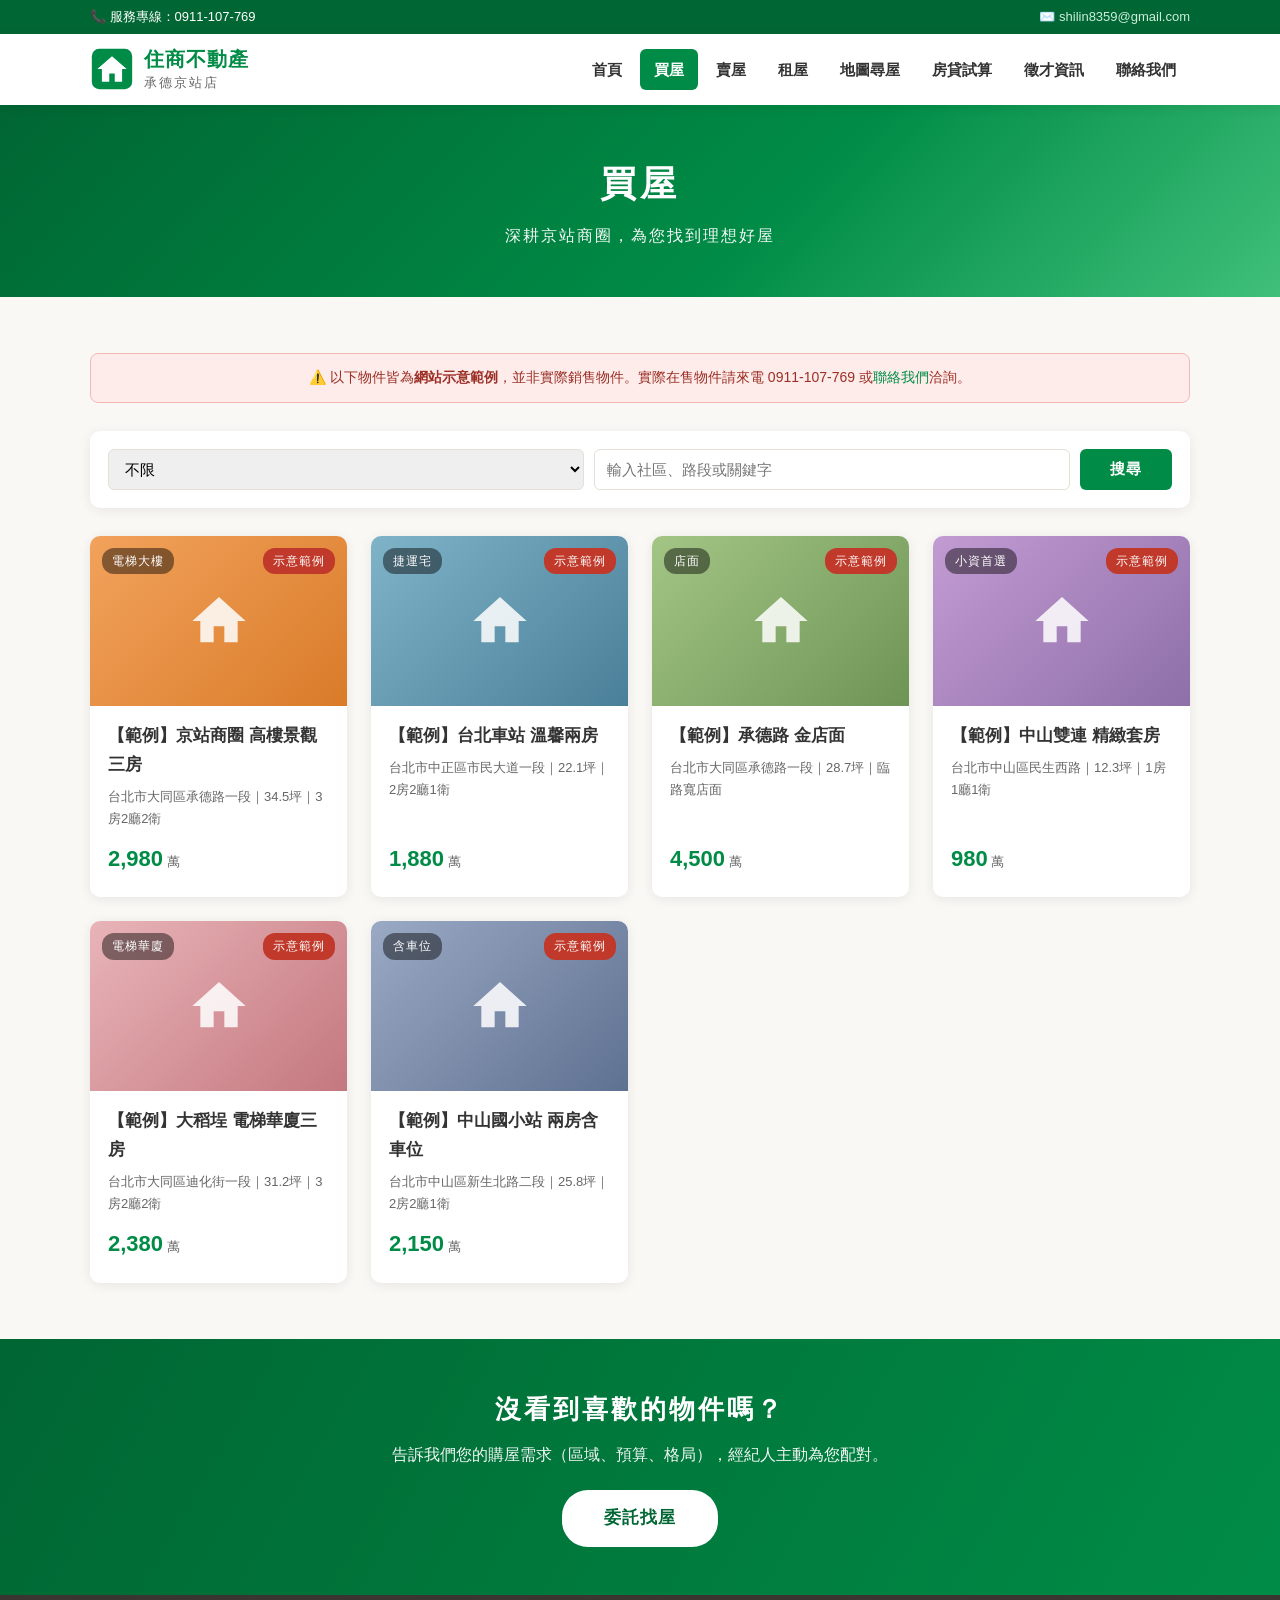
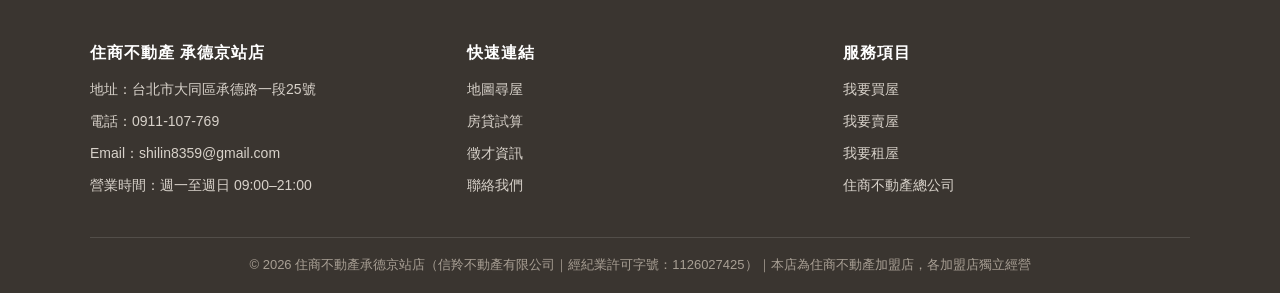
==== buy.html @ c302da1d "減少外連並強化範例標示：新增買屋/賣屋/租屋頁、自建地圖尋屋、站內物件搜尋 - 新增 buy.html / sell.html / rent.html，導覽與首頁服務項目改為站內連結 - 地圖尋屋改用" ====
<!DOCTYPE html>
<html lang="zh-Hant-TW">
<head>
<meta charset="UTF-8">
<meta name="viewport" content="width=device-width, initial-scale=1.0">
<title>買屋｜住商不動產承德京站店</title>
<meta name="description" content="住商不動產承德京站店銷售物件一覽，深耕大同區、中山區、中正區，歡迎委託找屋。">
<link rel="stylesheet" href="css/style.css">
</head>
<body>

<div class="topbar">
  <div class="container">
    <span>📞 服務專線：0911-107-769</span>
    <span>✉️ <a href="mailto:shilin8359@gmail.com">shilin8359@gmail.com</a></span>
  </div>
</div>

<header class="site-header">
  <div class="header-inner">
    <a class="logo" href="index.html">
      <svg width="44" height="44" viewBox="0 0 48 48" aria-hidden="true">
        <rect x="2" y="2" width="44" height="44" rx="8" fill="#008c46"/>
        <path d="M24 10 L40 24 H35 V38 H27 V29 H21 V38 H13 V24 H8 Z" fill="#fff"/>
      </svg>
      <span class="logo-text">
        <span class="brand-name">住商不動產</span><br>
        <span class="store-name">承德京站店</span>
      </span>
    </a>
    <button class="nav-toggle" aria-label="選單">☰</button>
    <nav class="main-nav">
      <ul>
        <li><a href="index.html">首頁</a></li>
        <li><a href="buy.html" class="active">買屋</a></li>
        <li><a href="sell.html">賣屋</a></li>
        <li><a href="rent.html">租屋</a></li>
        <li><a href="map.html">地圖尋屋</a></li>
        <li><a href="loan.html">房貸試算</a></li>
        <li><a href="recruit.html">徵才資訊</a></li>
        <li><a href="contact.html">聯絡我們</a></li>
      </ul>
    </nav>
  </div>
</header>

<div class="page-hero">
  <h1>買屋</h1>
  <p>深耕京站商圈，為您找到理想好屋</p>
</div>

<section class="block">
  <div class="container">
    <div class="sample-banner">
      ⚠️ 以下物件皆為<strong>網站示意範例</strong>，並非實際銷售物件。實際在售物件請來電 0911-107-769 或<a href="contact.html">聯絡我們</a>洽詢。
    </div>

    <div class="filter-bar">
      <select id="f-area">
        <option>不限</option>
        <option>大同區</option>
        <option>中山區</option>
        <option>中正區</option>
        <option>士林區</option>
      </select>
      <input type="text" id="f-q" placeholder="輸入社區、路段或關鍵字">
      <button class="btn" id="f-go">搜尋</button>
    </div>

    <div class="card-grid" id="listing-grid"></div>
  </div>
</section>

<div class="cta-band">
  <h2>沒看到喜歡的物件嗎？</h2>
  <p>告訴我們您的購屋需求（區域、預算、格局），經紀人主動為您配對。</p>
  <a class="btn big" href="contact.html">委託找屋</a>
</div>

<footer class="site-footer">
  <div class="container">
    <div class="footer-grid">
      <div>
        <h4>住商不動產 承德京站店</h4>
        <ul>
          <li>地址：台北市大同區承德路一段25號</li>
          <li>電話：0911-107-769</li>
          <li>Email：<a href="mailto:shilin8359@gmail.com">shilin8359@gmail.com</a></li>
          <li>營業時間：週一至週日 09:00–21:00</li>
        </ul>
      </div>
      <div>
        <h4>快速連結</h4>
        <ul>
          <li><a href="map.html">地圖尋屋</a></li>
          <li><a href="loan.html">房貸試算</a></li>
          <li><a href="recruit.html">徵才資訊</a></li>
          <li><a href="contact.html">聯絡我們</a></li>
        </ul>
      </div>
      <div>
        <h4>服務項目</h4>
        <ul>
          <li><a href="buy.html">我要買屋</a></li>
          <li><a href="sell.html">我要賣屋</a></li>
          <li><a href="rent.html">我要租屋</a></li>
          <li><a href="https://www.hbhousing.com.tw/" target="_blank" rel="noopener">住商不動產總公司</a></li>
        </ul>
      </div>
    </div>
    <div class="footer-bottom">
      © 2026 住商不動產承德京站店（信羚不動產有限公司｜經紀業許可字號：1126027425）｜本店為住商不動產加盟店，各加盟店獨立經營
    </div>
  </div>
</footer>

<script src="js/main.js"></script>
<script src="js/listings.js"></script>
<script>document.addEventListener('DOMContentLoaded', function () { initListingPage('buy'); });</script>
</body>
</html>
---- css/style.css ----
/* ============================================
   住商不動產 承德京站店 — 網站共用樣式
   ============================================ */
:root {
  --brand: #008c46;          /* 住商品牌綠 */
  --brand-dark: #006633;
  --brand-light: #3fbf7a;
  --brand-pale: #e9f6ee;
  --ink: #333333;
  --ink-light: #666666;
  --line: #e5e0d8;
  --bg: #faf8f5;
  --white: #ffffff;
  --green: #2e8b57;
  --radius: 10px;
  --shadow: 0 2px 12px rgba(0, 0, 0, .08);
  --shadow-hover: 0 6px 20px rgba(0, 0, 0, .14);
}

* { margin: 0; padding: 0; box-sizing: border-box; }

html { scroll-behavior: smooth; }

body {
  font-family: "Microsoft JhengHei", "PingFang TC", "Noto Sans TC", sans-serif;
  color: var(--ink);
  background: var(--bg);
  line-height: 1.7;
}

img { max-width: 100%; display: block; }
a { color: var(--brand); text-decoration: none; }
a:hover { color: var(--brand-dark); }

.container { max-width: 1140px; margin: 0 auto; padding: 0 20px; }

/* ---------- 頂部資訊列 ---------- */
.topbar {
  background: var(--brand-dark);
  color: #fff;
  font-size: 13px;
  padding: 6px 0;
}
.topbar .container {
  display: flex;
  justify-content: space-between;
  flex-wrap: wrap;
  gap: 8px;
}
.topbar a { color: #cdeeda; }
.topbar a:hover { color: #fff; }

/* ---------- 主導覽 ---------- */
header.site-header {
  background: var(--white);
  box-shadow: var(--shadow);
  position: sticky;
  top: 0;
  z-index: 100;
}
.header-inner {
  display: flex;
  align-items: center;
  justify-content: space-between;
  padding: 12px 20px;
  max-width: 1140px;
  margin: 0 auto;
}
.logo {
  display: flex;
  align-items: center;
  gap: 10px;
}
.logo svg { flex-shrink: 0; }
.logo .logo-text { line-height: 1.3; }
.logo .brand-name {
  font-size: 20px;
  font-weight: 700;
  color: var(--brand);
  letter-spacing: 1px;
}
.logo .store-name {
  font-size: 13px;
  color: var(--ink-light);
  letter-spacing: 2px;
}

nav.main-nav ul {
  display: flex;
  list-style: none;
  gap: 4px;
  flex-wrap: wrap;
}
nav.main-nav a {
  display: block;
  padding: 8px 14px;
  color: var(--ink);
  font-size: 15px;
  font-weight: 600;
  border-radius: 6px;
  transition: .2s;
}
nav.main-nav a:hover,
nav.main-nav a.active {
  background: var(--brand);
  color: #fff;
}

.nav-toggle {
  display: none;
  background: none;
  border: 2px solid var(--brand);
  color: var(--brand);
  font-size: 20px;
  padding: 4px 12px;
  border-radius: 6px;
  cursor: pointer;
}

/* ---------- Hero 主視覺 ---------- */
.hero {
  position: relative;
  color: #fff;
  overflow: hidden;
  background: linear-gradient(135deg, #006633 0%, var(--brand) 45%, #3fbf7a 100%);
}
.hero::after {
  content: "";
  position: absolute;
  inset: 0;
  background:
    radial-gradient(ellipse at 80% 20%, rgba(255,255,255,.18), transparent 55%),
    radial-gradient(ellipse at 15% 85%, rgba(0,0,0,.12), transparent 50%);
  pointer-events: none;
}
.hero-inner {
  position: relative;
  z-index: 1;
  max-width: 1140px;
  margin: 0 auto;
  padding: 70px 20px 90px;
  text-align: center;
}
.hero h1 {
  font-size: clamp(28px, 5vw, 44px);
  letter-spacing: 4px;
  margin-bottom: 12px;
  text-shadow: 0 2px 8px rgba(0,0,0,.2);
}
.hero p.slogan {
  font-size: clamp(16px, 2.5vw, 20px);
  letter-spacing: 3px;
  opacity: .95;
  margin-bottom: 36px;
}
.hero .skyline {
  position: absolute;
  bottom: 0;
  left: 0;
  width: 100%;
  opacity: .25;
  pointer-events: none;
}

/* ---------- 快速搜尋盒 ---------- */
.searchbox {
  background: rgba(255,255,255,.97);
  border-radius: var(--radius);
  box-shadow: var(--shadow-hover);
  padding: 22px;
  max-width: 860px;
  margin: 0 auto;
  color: var(--ink);
}
.searchbox .tabs {
  display: flex;
  gap: 8px;
  margin-bottom: 16px;
}
.searchbox .tabs button {
  border: none;
  background: var(--brand-pale);
  color: var(--brand-dark);
  font-size: 15px;
  font-weight: 700;
  padding: 8px 22px;
  border-radius: 20px;
  cursor: pointer;
  transition: .2s;
}
.searchbox .tabs button.active {
  background: var(--brand);
  color: #fff;
}
.searchbox .fields {
  display: flex;
  gap: 10px;
  flex-wrap: wrap;
}
.searchbox select,
.searchbox input[type="text"] {
  flex: 1 1 160px;
  padding: 10px 12px;
  border: 1px solid var(--line);
  border-radius: 6px;
  font-size: 15px;
  font-family: inherit;
}
.searchbox .btn-search {
  flex: 0 0 auto;
  background: var(--brand);
  color: #fff;
  border: none;
  font-size: 16px;
  font-weight: 700;
  padding: 10px 34px;
  border-radius: 6px;
  cursor: pointer;
  transition: .2s;
}
.searchbox .btn-search:hover { background: var(--brand-dark); }

/* ---------- 通用區塊 ---------- */
section.block { padding: 56px 0; }
section.block.alt { background: var(--white); }

.section-title {
  text-align: center;
  margin-bottom: 36px;
}
.section-title h2 {
  font-size: 28px;
  letter-spacing: 3px;
  color: var(--ink);
  display: inline-block;
  position: relative;
  padding-bottom: 10px;
}
.section-title h2::after {
  content: "";
  position: absolute;
  left: 50%;
  bottom: 0;
  transform: translateX(-50%);
  width: 56px;
  height: 4px;
  border-radius: 2px;
  background: var(--brand);
}
.section-title p {
  color: var(--ink-light);
  margin-top: 8px;
  font-size: 15px;
}

/* ---------- 廣告輪播 ---------- */
.ad-carousel {
  position: relative;
  border-radius: var(--radius);
  overflow: hidden;
  box-shadow: var(--shadow);
}
.ad-slide {
  display: none;
  padding: 48px 60px;
  min-height: 190px;
  color: #fff;
  align-items: center;
  justify-content: space-between;
  gap: 24px;
  flex-wrap: wrap;
}
.ad-slide.active { display: flex; }
.ad-slide h3 { font-size: 26px; letter-spacing: 2px; margin-bottom: 6px; }
.ad-slide p { font-size: 16px; opacity: .95; }
.ad-slide .ad-cta {
  background: #fff;
  color: var(--brand-dark);
  font-weight: 700;
  padding: 10px 26px;
  border-radius: 24px;
  white-space: nowrap;
  transition: .2s;
}
.ad-slide .ad-cta:hover { transform: translateY(-2px); box-shadow: var(--shadow); }
.ad-slide.ad-1 { background: linear-gradient(120deg, #007a3d, #33b06a); }
.ad-slide.ad-2 { background: linear-gradient(120deg, #1f6f8b, #45a29e); }
.ad-slide.ad-3 { background: linear-gradient(120deg, #7d5ba6, #b088d8); }
.ad-dots {
  position: absolute;
  bottom: 12px;
  left: 0;
  width: 100%;
  display: flex;
  justify-content: center;
  gap: 8px;
}
.ad-dots button {
  width: 10px;
  height: 10px;
  border-radius: 50%;
  border: none;
  background: rgba(255,255,255,.5);
  cursor: pointer;
  padding: 0;
}
.ad-dots button.active { background: #fff; }

/* ---------- 卡片群 ---------- */
.card-grid {
  display: grid;
  grid-template-columns: repeat(auto-fill, minmax(255px, 1fr));
  gap: 24px;
}
.card {
  background: var(--white);
  border-radius: var(--radius);
  overflow: hidden;
  box-shadow: var(--shadow);
  transition: .25s;
  display: flex;
  flex-direction: column;
}
.card:hover { transform: translateY(-5px); box-shadow: var(--shadow-hover); }
.card .thumb {
  height: 170px;
  display: flex;
  align-items: center;
  justify-content: center;
  color: #fff;
  position: relative;
}
.card .thumb svg { width: 64px; height: 64px; opacity: .85; }
.card .tag {
  position: absolute;
  top: 12px;
  left: 12px;
  background: rgba(0,0,0,.45);
  color: #fff;
  font-size: 12px;
  padding: 3px 10px;
  border-radius: 12px;
  letter-spacing: 1px;
}
.card .body { padding: 16px 18px 20px; flex: 1; display: flex; flex-direction: column; }
.card h3 { font-size: 17px; margin-bottom: 6px; }
.card .meta { font-size: 13px; color: var(--ink-light); margin-bottom: 10px; }
.card .price {
  margin-top: auto;
  font-size: 22px;
  font-weight: 700;
  color: var(--brand);
}
.card .price small { font-size: 13px; color: var(--ink-light); font-weight: 400; }

.card .tag.sample {
  left: auto;
  right: 12px;
  background: #c0392b;
}

/* 範例物件提示 */
.sample-banner {
  background: #fdecea;
  border: 1px solid #f2b8b5;
  color: #9c2f26;
  border-radius: 8px;
  padding: 12px 18px;
  font-size: 14px;
  margin-bottom: 28px;
  text-align: center;
}

/* 物件列表篩選列 */
.filter-bar {
  background: var(--white);
  border-radius: var(--radius);
  box-shadow: var(--shadow);
  padding: 18px;
  display: flex;
  gap: 10px;
  flex-wrap: wrap;
  margin-bottom: 28px;
}
.filter-bar select,
.filter-bar input[type="text"] {
  flex: 1 1 160px;
  padding: 10px 12px;
  border: 1px solid var(--line);
  border-radius: 6px;
  font-size: 15px;
  font-family: inherit;
}
.filter-bar .btn { border-radius: 6px; flex: 0 0 auto; }

/* 自建互動地圖 */
#listing-map {
  height: 520px;
  border-radius: var(--radius);
  box-shadow: var(--shadow);
  z-index: 1;
}
.map-popup { font-size: 14px; line-height: 1.5; }
.map-popup .p-title { font-weight: 700; }
.map-popup .p-price { color: var(--brand-dark); font-weight: 700; }
.map-popup .p-sample { color: #c0392b; font-size: 12px; }

/* 賣屋流程 */
.step-grid {
  display: grid;
  grid-template-columns: repeat(auto-fit, minmax(160px, 1fr));
  gap: 18px;
  counter-reset: step;
}
.step {
  background: var(--white);
  border: 1px solid var(--line);
  border-radius: var(--radius);
  padding: 24px 18px;
  text-align: center;
  position: relative;
}
.step .num {
  width: 40px;
  height: 40px;
  border-radius: 50%;
  background: var(--brand);
  color: #fff;
  font-weight: 700;
  font-size: 18px;
  display: flex;
  align-items: center;
  justify-content: center;
  margin: 0 auto 12px;
}
.step h3 { font-size: 16px; margin-bottom: 6px; }
.step p { font-size: 13px; color: var(--ink-light); }

/* 縮圖底色（原創漸層，之後可換成實景照片） */
.thumb-a { background: linear-gradient(135deg, #f2a25c, #d97b29); }
.thumb-b { background: linear-gradient(135deg, #7fb3c8, #4a7f99); }
.thumb-c { background: linear-gradient(135deg, #a3c585, #6e9455); }
.thumb-d { background: linear-gradient(135deg, #c39bd3, #8e6fa8); }
.thumb-e { background: linear-gradient(135deg, #e8b4b8, #c4787f); }
.thumb-f { background: linear-gradient(135deg, #9aa9c4, #5f7191); }

/* ---------- 服務項目 ---------- */
.service-grid {
  display: grid;
  grid-template-columns: repeat(auto-fill, minmax(200px, 1fr));
  gap: 20px;
}
.service-item {
  background: var(--white);
  border: 1px solid var(--line);
  border-radius: var(--radius);
  padding: 28px 20px;
  text-align: center;
  transition: .25s;
}
.service-item:hover {
  border-color: var(--brand);
  box-shadow: var(--shadow-hover);
  transform: translateY(-4px);
}
.service-item .icon {
  width: 62px;
  height: 62px;
  margin: 0 auto 14px;
  border-radius: 50%;
  background: var(--brand-pale);
  display: flex;
  align-items: center;
  justify-content: center;
}
.service-item .icon svg { width: 32px; height: 32px; }
.service-item h3 { font-size: 17px; margin-bottom: 6px; color: var(--ink); }
.service-item p { font-size: 13px; color: var(--ink-light); }

/* ---------- 按鈕 ---------- */
.btn {
  display: inline-block;
  background: var(--brand);
  color: #fff;
  font-size: 15px;
  font-weight: 700;
  padding: 11px 30px;
  border-radius: 26px;
  border: none;
  cursor: pointer;
  transition: .2s;
  letter-spacing: 1px;
}
.btn:hover { background: var(--brand-dark); color: #fff; transform: translateY(-2px); }
.btn.outline {
  background: transparent;
  border: 2px solid var(--brand);
  color: var(--brand);
}
.btn.outline:hover { background: var(--brand); color: #fff; }
.btn.big { font-size: 17px; padding: 14px 42px; }

/* ---------- 頁面標頭（內頁） ---------- */
.page-hero {
  background: linear-gradient(135deg, #006633, var(--brand) 60%, #3fbf7a);
  color: #fff;
  text-align: center;
  padding: 48px 20px;
}
.page-hero h1 { font-size: clamp(26px, 4vw, 36px); letter-spacing: 4px; }
.page-hero p { margin-top: 8px; opacity: .95; letter-spacing: 2px; }

/* ---------- 地圖尋屋 ---------- */
.map-tools {
  display: grid;
  grid-template-columns: repeat(auto-fit, minmax(280px, 1fr));
  gap: 24px;
}
.map-tool {
  background: var(--white);
  border-radius: var(--radius);
  box-shadow: var(--shadow);
  padding: 32px 26px;
  text-align: center;
  transition: .25s;
  display: flex;
  flex-direction: column;
  align-items: center;
}
.map-tool:hover { transform: translateY(-5px); box-shadow: var(--shadow-hover); }
.map-tool .icon {
  width: 76px;
  height: 76px;
  border-radius: 50%;
  background: var(--brand-pale);
  display: flex;
  align-items: center;
  justify-content: center;
  margin-bottom: 16px;
}
.map-tool .icon svg { width: 40px; height: 40px; }
.map-tool h3 { font-size: 20px; margin-bottom: 8px; }
.map-tool p { font-size: 14px; color: var(--ink-light); margin-bottom: 20px; flex: 1; }

.store-map-embed {
  border: none;
  width: 100%;
  height: 420px;
  border-radius: var(--radius);
  box-shadow: var(--shadow);
}

/* ---------- 房貸試算 ---------- */
.loan-layout {
  display: grid;
  grid-template-columns: 380px 1fr;
  gap: 28px;
  align-items: start;
}
.loan-form,
.loan-result {
  background: var(--white);
  border-radius: var(--radius);
  box-shadow: var(--shadow);
  padding: 28px;
}
.loan-form h3, .loan-result h3 {
  font-size: 19px;
  margin-bottom: 18px;
  padding-bottom: 10px;
  border-bottom: 3px solid var(--brand);
  display: inline-block;
}
.field { margin-bottom: 16px; }
.field label {
  display: block;
  font-size: 14px;
  font-weight: 600;
  margin-bottom: 6px;
  color: var(--ink);
}
.field .input-wrap {
  display: flex;
  align-items: center;
  gap: 8px;
}
.field input[type="number"],
.field select {
  width: 100%;
  padding: 10px 12px;
  border: 1px solid var(--line);
  border-radius: 6px;
  font-size: 15px;
  font-family: inherit;
}
.field input:focus, .field select:focus {
  outline: 2px solid var(--brand-light);
  border-color: var(--brand);
}
.field .unit { font-size: 14px; color: var(--ink-light); white-space: nowrap; }
.field input[type="range"] { width: 100%; accent-color: var(--brand); }
.radio-row { display: flex; gap: 18px; flex-wrap: wrap; }
.radio-row label { display: flex; align-items: center; gap: 6px; font-size: 14px; cursor: pointer; }
.radio-row input { accent-color: var(--brand); }

.result-summary {
  display: grid;
  grid-template-columns: repeat(auto-fit, minmax(150px, 1fr));
  gap: 14px;
  margin-bottom: 22px;
}
.result-item {
  background: var(--brand-pale);
  border-radius: 8px;
  padding: 16px;
  text-align: center;
}
.result-item .label { font-size: 13px; color: var(--ink-light); }
.result-item .value {
  font-size: 22px;
  font-weight: 700;
  color: var(--brand-dark);
  margin-top: 4px;
  word-break: break-all;
}
.result-item .value small { font-size: 13px; font-weight: 400; }
.result-item.highlight { background: var(--brand); }
.result-item.highlight .label { color: rgba(255,255,255,.85); }
.result-item.highlight .value { color: #fff; }

table.amort {
  width: 100%;
  border-collapse: collapse;
  font-size: 14px;
}
table.amort th, table.amort td {
  padding: 8px 10px;
  text-align: right;
  border-bottom: 1px solid var(--line);
}
table.amort th {
  background: var(--brand-pale);
  color: var(--brand-dark);
  text-align: right;
  white-space: nowrap;
}
table.amort th:first-child, table.amort td:first-child { text-align: center; }
.amort-wrap { max-height: 380px; overflow-y: auto; border: 1px solid var(--line); border-radius: 8px; }
.loan-note { font-size: 13px; color: var(--ink-light); margin-top: 14px; }

/* ---------- 徵才 ---------- */
.job-card {
  background: var(--white);
  border-radius: var(--radius);
  box-shadow: var(--shadow);
  padding: 28px;
  margin-bottom: 24px;
}
.job-card h3 {
  font-size: 21px;
  color: var(--brand-dark);
  margin-bottom: 4px;
}
.job-card .job-meta {
  display: flex;
  gap: 14px;
  flex-wrap: wrap;
  font-size: 14px;
  color: var(--ink-light);
  margin-bottom: 14px;
}
.job-card .job-meta span {
  background: var(--brand-pale);
  padding: 3px 12px;
  border-radius: 12px;
}
.job-card h4 { font-size: 15px; margin: 14px 0 6px; color: var(--ink); }
.job-card ul { padding-left: 22px; font-size: 14px; color: var(--ink-light); }
.job-card .apply-row { margin-top: 18px; }

.benefit-grid {
  display: grid;
  grid-template-columns: repeat(auto-fill, minmax(160px, 1fr));
  gap: 16px;
}
.benefit {
  background: var(--white);
  border: 1px solid var(--line);
  border-radius: 8px;
  padding: 18px 14px;
  text-align: center;
  font-size: 14px;
  font-weight: 600;
}
.benefit .emoji { font-size: 26px; display: block; margin-bottom: 6px; }

/* ---------- 聯絡我們 ---------- */
.contact-layout {
  display: grid;
  grid-template-columns: 1fr 1.2fr;
  gap: 28px;
  align-items: start;
}
.contact-info, .contact-form {
  background: var(--white);
  border-radius: var(--radius);
  box-shadow: var(--shadow);
  padding: 28px;
}
.contact-info h3, .contact-form h3 {
  font-size: 19px;
  margin-bottom: 18px;
  padding-bottom: 10px;
  border-bottom: 3px solid var(--brand);
  display: inline-block;
}
.info-row {
  display: flex;
  gap: 12px;
  align-items: flex-start;
  margin-bottom: 16px;
  font-size: 15px;
}
.info-row .icon {
  flex: 0 0 38px;
  height: 38px;
  border-radius: 50%;
  background: var(--brand-pale);
  display: flex;
  align-items: center;
  justify-content: center;
}
.info-row .icon svg { width: 20px; height: 20px; }
.info-row .label { font-size: 13px; color: var(--ink-light); }

.contact-form .field textarea {
  width: 100%;
  padding: 10px 12px;
  border: 1px solid var(--line);
  border-radius: 6px;
  font-size: 15px;
  font-family: inherit;
  resize: vertical;
  min-height: 120px;
}
.contact-form .field input[type="text"],
.contact-form .field input[type="email"],
.contact-form .field input[type="tel"],
.contact-form .field select {
  width: 100%;
  padding: 10px 12px;
  border: 1px solid var(--line);
  border-radius: 6px;
  font-size: 15px;
  font-family: inherit;
}
.form-hint { font-size: 13px; color: var(--ink-light); margin-top: 10px; }

/* ---------- CTA 帶 ---------- */
.cta-band {
  background: linear-gradient(120deg, var(--brand-dark), var(--brand));
  color: #fff;
  text-align: center;
  padding: 48px 20px;
}
.cta-band h2 { font-size: 26px; letter-spacing: 3px; margin-bottom: 10px; }
.cta-band p { opacity: .95; margin-bottom: 22px; }
.cta-band .btn { background: #fff; color: var(--brand-dark); }
.cta-band .btn:hover { background: var(--brand-pale); }

/* ---------- 頁尾 ---------- */
footer.site-footer {
  background: #3a3530;
  color: #d8d2ca;
  padding: 44px 0 0;
  font-size: 14px;
}
.footer-grid {
  display: grid;
  grid-template-columns: repeat(auto-fit, minmax(220px, 1fr));
  gap: 30px;
  padding-bottom: 32px;
}
.footer-grid h4 {
  color: #fff;
  font-size: 16px;
  margin-bottom: 12px;
  letter-spacing: 1px;
}
.footer-grid ul { list-style: none; }
.footer-grid li { margin-bottom: 8px; }
.footer-grid a { color: #d8d2ca; }
.footer-grid a:hover { color: var(--brand-light); }
.footer-bottom {
  border-top: 1px solid rgba(255,255,255,.12);
  padding: 16px 0;
  text-align: center;
  font-size: 13px;
  color: #a89f94;
}

/* ---------- RWD ---------- */
@media (max-width: 900px) {
  .loan-layout, .contact-layout { grid-template-columns: 1fr; }
}
@media (max-width: 768px) {
  .nav-toggle { display: block; }
  nav.main-nav {
    display: none;
    width: 100%;
  }
  nav.main-nav.open { display: block; }
  nav.main-nav ul { flex-direction: column; padding: 8px 0; }
  .header-inner { flex-wrap: wrap; }
  .ad-slide { padding: 32px 24px; text-align: center; justify-content: center; }
  .hero-inner { padding: 48px 20px 64px; }
}
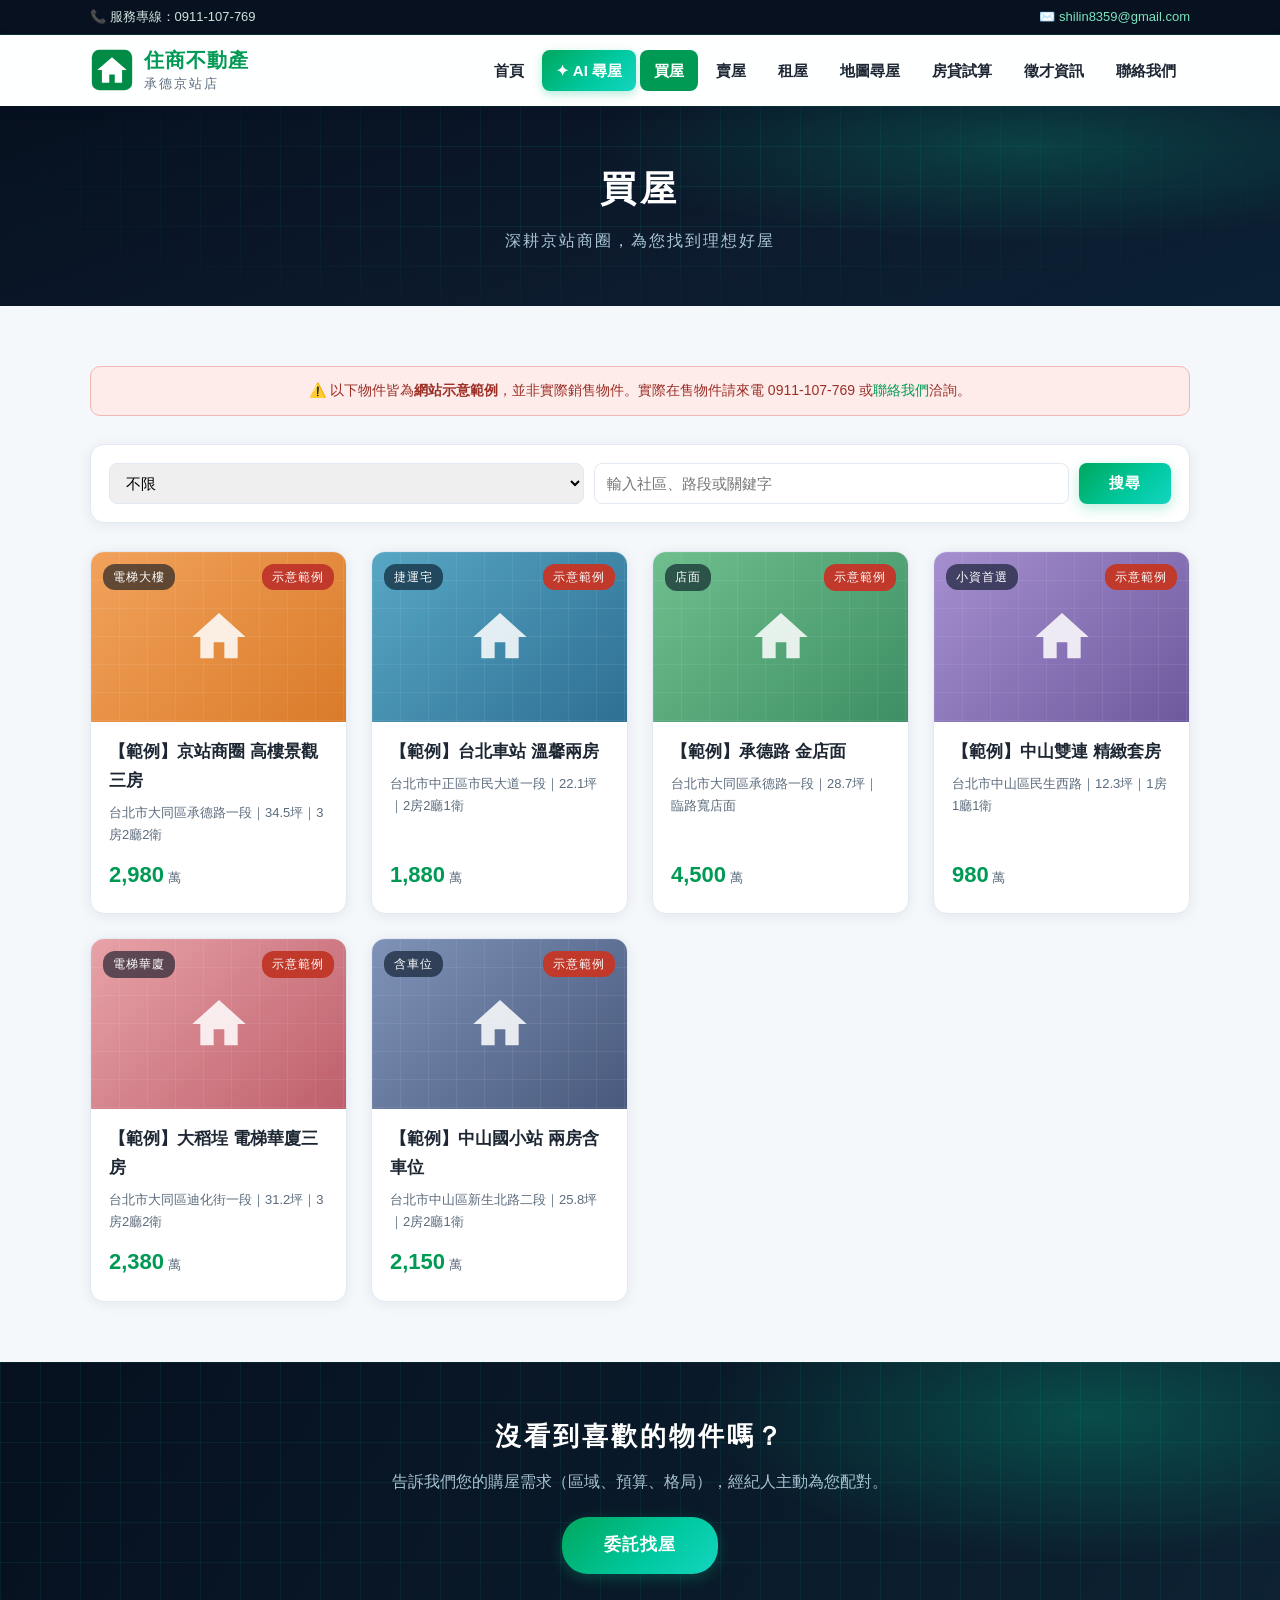
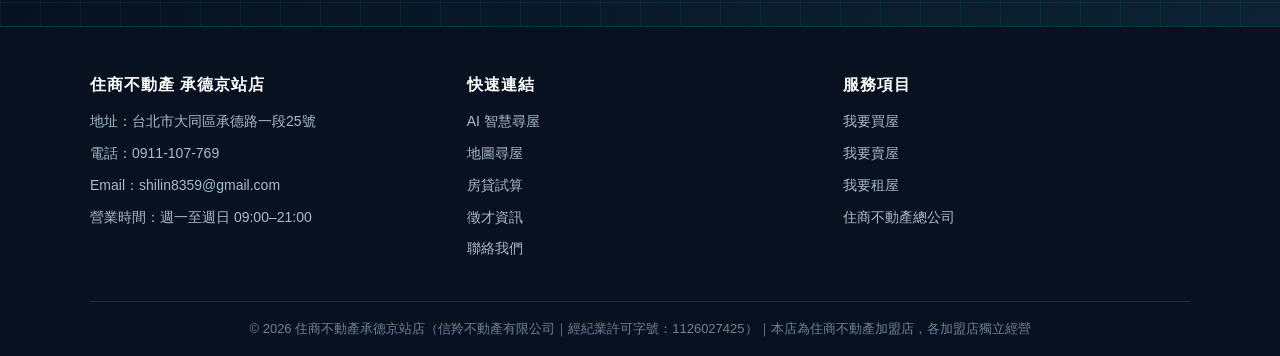
==== commit bcd84601: "改版" ====
--- a/buy.html
+++ b/buy.html
@@ -3,8 +3,20 @@
 <head>
 <meta charset="UTF-8">
 <meta name="viewport" content="width=device-width, initial-scale=1.0">
-<title>買屋｜住商不動產承德京站店</title>
-<meta name="description" content="住商不動產承德京站店銷售物件一覽，深耕大同區、中山區、中正區，歡迎委託找屋。">
+<title>買屋物件搜尋｜大同區・中山區・台北車站房屋買賣｜住商不動產承德京站店</title>
+<meta name="description" content="台北市大同區、中山區、中正區買屋物件搜尋。住商不動產承德京站店在地經紀人為您找理想好屋，委託找屋免費服務，專線 0911-107-769。">
+<link rel="canonical" href="https://shilin8359-house.github.io/buy.html">
+<link rel="icon" type="image/svg+xml" href="favicon.svg">
+<meta property="og:type" content="website">
+<meta property="og:site_name" content="住商不動產承德京站店">
+<meta property="og:locale" content="zh_TW">
+<meta property="og:title" content="買屋物件搜尋｜大同區・中山區房屋買賣｜住商不動產承德京站店">
+<meta property="og:description" content="台北市大同區、中山區、中正區買屋物件搜尋，在地經紀人為您找理想好屋。">
+<meta property="og:url" content="https://shilin8359-house.github.io/buy.html">
+<meta property="og:image" content="https://shilin8359-house.github.io/img/og-image.png">
+<meta property="og:image:width" content="1200">
+<meta property="og:image:height" content="630">
+<meta name="twitter:card" content="summary_large_image">
 <link rel="stylesheet" href="css/style.css">
 </head>
 <body>
@@ -32,6 +44,7 @@
     <nav class="main-nav">
       <ul>
         <li><a href="index.html">首頁</a></li>
+        <li><a href="index.html#ai-search" class="nav-ai">AI 尋屋</a></li>
         <li><a href="buy.html" class="active">買屋</a></li>
         <li><a href="sell.html">賣屋</a></li>
         <li><a href="rent.html">租屋</a></li>
@@ -92,6 +105,7 @@
       <div>
         <h4>快速連結</h4>
         <ul>
+          <li><a href="index.html#ai-search">AI 智慧尋屋</a></li>
           <li><a href="map.html">地圖尋屋</a></li>
           <li><a href="loan.html">房貸試算</a></li>
           <li><a href="recruit.html">徵才資訊</a></li>
--- a/css/style.css
+++ b/css/style.css
@@ -1,20 +1,28 @@
 /* ============================================
    住商不動產 承德京站店 — 網站共用樣式
+   （科技感視覺 × AI 智慧尋屋）
    ============================================ */
 :root {
-  --brand: #008c46;          /* 住商品牌綠 */
-  --brand-dark: #006633;
-  --brand-light: #3fbf7a;
-  --brand-pale: #e9f6ee;
-  --ink: #333333;
-  --ink-light: #666666;
-  --line: #e5e0d8;
-  --bg: #faf8f5;
+  --brand: #009a55;          /* 住商品牌綠（微調亮度） */
+  --brand-dark: #00743c;
+  --brand-light: #2fd189;
+  --brand-pale: #e6f9f0;
+  --tech: #00d69c;           /* 科技青綠 */
+  --tech-cyan: #37e6ff;
+  --grad: linear-gradient(135deg, #00a75d 0%, #00c9a0 60%, #16d5c0 100%);
+  --navy: #081120;           /* 深色科技底 */
+  --navy-2: #0d1b2e;
+  --navy-3: #12233a;
+  --ink: #1d2733;
+  --ink-light: #5b6b7c;
+  --line: #e2e9f0;
+  --bg: #f4f8fb;
   --white: #ffffff;
   --green: #2e8b57;
-  --radius: 10px;
-  --shadow: 0 2px 12px rgba(0, 0, 0, .08);
-  --shadow-hover: 0 6px 20px rgba(0, 0, 0, .14);
+  --radius: 14px;
+  --shadow: 0 2px 14px rgba(10, 30, 60, .07);
+  --shadow-hover: 0 10px 28px rgba(10, 30, 60, .14);
+  --glow: 0 6px 20px rgba(0, 190, 130, .35);
 }
 
 * { margin: 0; padding: 0; box-sizing: border-box; }
@@ -28,6 +36,8 @@
   line-height: 1.7;
 }
 
+::selection { background: rgba(0, 214, 156, .3); }
+
 img { max-width: 100%; display: block; }
 a { color: var(--brand); text-decoration: none; }
 a:hover { color: var(--brand-dark); }
@@ -36,10 +46,11 @@
 
 /* ---------- 頂部資訊列 ---------- */
 .topbar {
-  background: var(--brand-dark);
-  color: #fff;
+  background: var(--navy);
+  color: #cfe3dc;
   font-size: 13px;
   padding: 6px 0;
+  border-bottom: 1px solid rgba(0, 214, 156, .18);
 }
 .topbar .container {
   display: flex;
@@ -47,12 +58,14 @@
   flex-wrap: wrap;
   gap: 8px;
 }
-.topbar a { color: #cdeeda; }
+.topbar a { color: #7be6bd; }
 .topbar a:hover { color: #fff; }
 
 /* ---------- 主導覽 ---------- */
 header.site-header {
-  background: var(--white);
+  background: rgba(255, 255, 255, .88);
+  backdrop-filter: blur(12px);
+  -webkit-backdrop-filter: blur(12px);
   box-shadow: var(--shadow);
   position: sticky;
   top: 0;
@@ -90,6 +103,7 @@
   list-style: none;
   gap: 4px;
   flex-wrap: wrap;
+  align-items: center;
 }
 nav.main-nav a {
   display: block;
@@ -97,13 +111,25 @@
   color: var(--ink);
   font-size: 15px;
   font-weight: 600;
-  border-radius: 6px;
+  border-radius: 8px;
   transition: .2s;
 }
 nav.main-nav a:hover,
 nav.main-nav a.active {
   background: var(--brand);
   color: #fff;
+}
+/* AI 尋屋導覽入口 */
+nav.main-nav a.nav-ai {
+  background: var(--grad);
+  color: #fff;
+  box-shadow: 0 3px 10px rgba(0, 190, 130, .3);
+  position: relative;
+}
+nav.main-nav a.nav-ai::before { content: "✦ "; }
+nav.main-nav a.nav-ai:hover {
+  filter: brightness(1.08);
+  box-shadow: var(--glow);
 }
 
 .nav-toggle {
@@ -113,120 +139,383 @@
   color: var(--brand);
   font-size: 20px;
   padding: 4px 12px;
-  border-radius: 6px;
+  border-radius: 8px;
   cursor: pointer;
 }
 
-/* ---------- Hero 主視覺 ---------- */
+/* ---------- Hero 主視覺（深色科技） ---------- */
 .hero {
   position: relative;
   color: #fff;
   overflow: hidden;
-  background: linear-gradient(135deg, #006633 0%, var(--brand) 45%, #3fbf7a 100%);
-}
+  background:
+    radial-gradient(ellipse 60% 50% at 78% 12%, rgba(0, 214, 156, .22), transparent 60%),
+    radial-gradient(ellipse 50% 60% at 12% 85%, rgba(55, 160, 255, .16), transparent 60%),
+    linear-gradient(160deg, #06101f 0%, var(--navy-2) 55%, #0a2033 100%);
+}
+/* 動態網格 */
+.hero::before {
+  content: "";
+  position: absolute;
+  inset: -44px 0 0;
+  background-image:
+    linear-gradient(rgba(0, 214, 156, .10) 1px, transparent 1px),
+    linear-gradient(90deg, rgba(0, 214, 156, .10) 1px, transparent 1px);
+  background-size: 44px 44px;
+  -webkit-mask-image: radial-gradient(ellipse 75% 65% at 50% 38%, #000 20%, transparent 78%);
+  mask-image: radial-gradient(ellipse 75% 65% at 50% 38%, #000 20%, transparent 78%);
+  animation: grid-drift 16s linear infinite;
+  pointer-events: none;
+}
+/* 漂浮光球 */
 .hero::after {
   content: "";
   position: absolute;
-  inset: 0;
-  background:
-    radial-gradient(ellipse at 80% 20%, rgba(255,255,255,.18), transparent 55%),
-    radial-gradient(ellipse at 15% 85%, rgba(0,0,0,.12), transparent 50%);
+  width: 420px;
+  height: 420px;
+  top: -120px;
+  right: -80px;
+  border-radius: 50%;
+  background: radial-gradient(circle, rgba(0, 214, 156, .28), transparent 65%);
+  filter: blur(10px);
+  animation: orb-float 9s ease-in-out infinite alternate;
   pointer-events: none;
+}
+@keyframes grid-drift {
+  to { transform: translateY(44px); }
+}
+@keyframes orb-float {
+  from { transform: translate(0, 0) scale(1); }
+  to   { transform: translate(-40px, 30px) scale(1.12); }
 }
 .hero-inner {
   position: relative;
   z-index: 1;
   max-width: 1140px;
   margin: 0 auto;
-  padding: 70px 20px 90px;
+  padding: 64px 20px 90px;
   text-align: center;
 }
+.hero-badge {
+  display: inline-flex;
+  align-items: center;
+  gap: 8px;
+  font-size: 14px;
+  font-weight: 700;
+  letter-spacing: 2px;
+  color: #6ff7c9;
+  border: 1px solid rgba(0, 214, 156, .45);
+  background: rgba(0, 214, 156, .10);
+  border-radius: 999px;
+  padding: 6px 18px;
+  margin-bottom: 18px;
+  box-shadow: 0 0 18px rgba(0, 214, 156, .18) inset;
+}
+.hero-badge .pulse {
+  width: 8px;
+  height: 8px;
+  border-radius: 50%;
+  background: var(--tech);
+  box-shadow: 0 0 0 0 rgba(0, 214, 156, .7);
+  animation: pulse-ring 2s infinite;
+}
+@keyframes pulse-ring {
+  70% { box-shadow: 0 0 0 9px rgba(0, 214, 156, 0); }
+  100% { box-shadow: 0 0 0 0 rgba(0, 214, 156, 0); }
+}
 .hero h1 {
-  font-size: clamp(28px, 5vw, 44px);
+  font-size: clamp(28px, 5vw, 46px);
   letter-spacing: 4px;
   margin-bottom: 12px;
-  text-shadow: 0 2px 8px rgba(0,0,0,.2);
+  text-shadow: 0 2px 14px rgba(0, 0, 0, .35);
+}
+.hero h1 .grad-text {
+  background: linear-gradient(90deg, #4ef0b6, #37e6ff);
+  -webkit-background-clip: text;
+  background-clip: text;
+  color: transparent;
 }
 .hero p.slogan {
-  font-size: clamp(16px, 2.5vw, 20px);
+  font-size: clamp(15px, 2.5vw, 19px);
   letter-spacing: 3px;
-  opacity: .95;
-  margin-bottom: 36px;
+  color: #b8cfe0;
+  margin-bottom: 34px;
 }
 .hero .skyline {
   position: absolute;
   bottom: 0;
   left: 0;
   width: 100%;
-  opacity: .25;
+  opacity: .5;
   pointer-events: none;
 }
-
-/* ---------- 快速搜尋盒 ---------- */
-.searchbox {
-  background: rgba(255,255,255,.97);
-  border-radius: var(--radius);
-  box-shadow: var(--shadow-hover);
-  padding: 22px;
-  max-width: 860px;
+.hero-features {
+  display: flex;
+  justify-content: center;
+  gap: 14px;
+  flex-wrap: wrap;
+  margin-top: 26px;
+  position: relative;
+  z-index: 1;
+}
+.hero-features span {
+  font-size: 13px;
+  letter-spacing: 1px;
+  color: #9fd8c2;
+  border: 1px solid rgba(255, 255, 255, .14);
+  background: rgba(255, 255, 255, .05);
+  border-radius: 999px;
+  padding: 6px 16px;
+  backdrop-filter: blur(6px);
+}
+
+/* ---------- AI 智慧尋屋面板 ---------- */
+.ai-panel {
+  scroll-margin-top: 110px;
+  max-width: 760px;
   margin: 0 auto;
-  color: var(--ink);
-}
-.searchbox .tabs {
+  text-align: left;
+  background: rgba(9, 20, 36, .82);
+  border: 1px solid rgba(0, 214, 156, .30);
+  border-radius: 18px;
+  box-shadow: 0 18px 50px rgba(0, 0, 0, .45), 0 0 0 1px rgba(255, 255, 255, .03) inset, 0 0 34px rgba(0, 214, 156, .10);
+  backdrop-filter: blur(14px);
+  -webkit-backdrop-filter: blur(14px);
+  overflow: hidden;
+}
+.ai-head {
+  display: flex;
+  align-items: center;
+  gap: 12px;
+  padding: 14px 20px;
+  border-bottom: 1px solid rgba(255, 255, 255, .08);
+  background: linear-gradient(90deg, rgba(0, 214, 156, .10), transparent 70%);
+}
+.ai-orb {
+  width: 34px;
+  height: 34px;
+  border-radius: 50%;
+  flex-shrink: 0;
+  background:
+    radial-gradient(circle at 32% 30%, #8dffd9, #00d69c 45%, #0a7a58 100%);
+  box-shadow: 0 0 16px rgba(0, 214, 156, .7);
+  animation: orb-breathe 3s ease-in-out infinite;
+}
+@keyframes orb-breathe {
+  0%, 100% { box-shadow: 0 0 10px rgba(0, 214, 156, .5); transform: scale(1); }
+  50% { box-shadow: 0 0 22px rgba(0, 214, 156, .9); transform: scale(1.06); }
+}
+.ai-title {
+  font-size: 16px;
+  font-weight: 700;
+  color: #eafff6;
+  letter-spacing: 1px;
+  flex: 1;
+}
+.ai-title .beta {
+  font-size: 10px;
+  font-weight: 700;
+  letter-spacing: 1px;
+  color: #06131f;
+  background: linear-gradient(90deg, #4ef0b6, #37e6ff);
+  border-radius: 6px;
+  padding: 2px 7px;
+  margin-left: 8px;
+  vertical-align: 2px;
+}
+.ai-status {
+  font-size: 12px;
+  color: #5ee8ae;
+  letter-spacing: 1px;
+  white-space: nowrap;
+}
+.ai-log {
+  max-height: 320px;
+  min-height: 120px;
+  overflow-y: auto;
+  padding: 18px 20px 8px;
+  display: flex;
+  flex-direction: column;
+  gap: 12px;
+  scrollbar-width: thin;
+  scrollbar-color: rgba(0, 214, 156, .4) transparent;
+}
+.ai-msg {
+  max-width: 88%;
+  font-size: 14.5px;
+  line-height: 1.65;
+  padding: 10px 15px;
+  border-radius: 14px;
+  animation: msg-in .3s ease both;
+}
+@keyframes msg-in {
+  from { opacity: 0; transform: translateY(8px); }
+  to   { opacity: 1; transform: translateY(0); }
+}
+.ai-msg.bot {
+  align-self: flex-start;
+  background: rgba(255, 255, 255, .07);
+  border: 1px solid rgba(0, 214, 156, .22);
+  color: #dcefe8;
+  border-bottom-left-radius: 4px;
+}
+.ai-msg.user {
+  align-self: flex-end;
+  background: var(--grad);
+  color: #04231a;
+  font-weight: 600;
+  border-bottom-right-radius: 4px;
+}
+.ai-msg.typing {
+  display: inline-flex;
+  gap: 5px;
+  align-items: center;
+  padding: 13px 16px;
+}
+.ai-msg.typing i {
+  width: 7px;
+  height: 7px;
+  border-radius: 50%;
+  background: #5ee8ae;
+  animation: dot-bounce 1.2s infinite;
+}
+.ai-msg.typing i:nth-child(2) { animation-delay: .15s; }
+.ai-msg.typing i:nth-child(3) { animation-delay: .3s; }
+@keyframes dot-bounce {
+  0%, 60%, 100% { transform: translateY(0); opacity: .5; }
+  30% { transform: translateY(-5px); opacity: 1; }
+}
+/* 聊天內物件結果卡 */
+.ai-results {
+  align-self: stretch;
+  display: grid;
+  grid-template-columns: repeat(auto-fill, minmax(210px, 1fr));
+  gap: 10px;
+  animation: msg-in .35s ease both;
+}
+.ai-result {
+  display: block;
+  background: rgba(255, 255, 255, .06);
+  border: 1px solid rgba(255, 255, 255, .12);
+  border-radius: 12px;
+  padding: 12px 14px;
+  transition: .2s;
+}
+.ai-result:hover {
+  border-color: rgba(0, 214, 156, .6);
+  background: rgba(0, 214, 156, .10);
+  transform: translateY(-2px);
+}
+.ai-result .r-title {
+  font-size: 14px;
+  font-weight: 700;
+  color: #eafff6;
+  margin-bottom: 2px;
+}
+.ai-result .r-meta {
+  font-size: 12px;
+  color: #9ab3c5;
+  margin-bottom: 6px;
+}
+.ai-result .r-price {
+  font-size: 16px;
+  font-weight: 700;
+  color: #4ef0b6;
+}
+.ai-result .r-price small { font-size: 11px; color: #9ab3c5; font-weight: 400; }
+.ai-result .r-sample {
+  display: inline-block;
+  font-size: 10px;
+  color: #ffb3ab;
+  border: 1px solid rgba(255, 130, 120, .5);
+  border-radius: 6px;
+  padding: 0 6px;
+  margin-left: 6px;
+  vertical-align: 1px;
+}
+.ai-chips {
   display: flex;
   gap: 8px;
-  margin-bottom: 16px;
-}
-.searchbox .tabs button {
+  flex-wrap: wrap;
+  padding: 10px 20px 4px;
+}
+.ai-chips button {
+  font-size: 12.5px;
+  font-family: inherit;
+  color: #8fe9c6;
+  background: rgba(0, 214, 156, .08);
+  border: 1px solid rgba(0, 214, 156, .35);
+  border-radius: 999px;
+  padding: 5px 14px;
+  cursor: pointer;
+  transition: .2s;
+}
+.ai-chips button:hover {
+  background: rgba(0, 214, 156, .22);
+  color: #fff;
+  box-shadow: 0 0 12px rgba(0, 214, 156, .3);
+}
+.ai-inputrow {
+  display: flex;
+  gap: 10px;
+  padding: 12px 20px 14px;
+}
+.ai-inputrow input {
+  flex: 1;
+  background: rgba(255, 255, 255, .07);
+  border: 1px solid rgba(255, 255, 255, .16);
+  border-radius: 10px;
+  color: #eafff6;
+  font-size: 15px;
+  font-family: inherit;
+  padding: 11px 14px;
+  transition: .2s;
+}
+.ai-inputrow input::placeholder { color: #7d93a6; }
+.ai-inputrow input:focus {
+  outline: none;
+  border-color: var(--tech);
+  box-shadow: 0 0 0 3px rgba(0, 214, 156, .18);
+}
+.ai-inputrow button {
+  flex-shrink: 0;
+  background: var(--grad);
+  color: #04231a;
   border: none;
-  background: var(--brand-pale);
-  color: var(--brand-dark);
   font-size: 15px;
   font-weight: 700;
-  padding: 8px 22px;
-  border-radius: 20px;
+  font-family: inherit;
+  padding: 11px 26px;
+  border-radius: 10px;
   cursor: pointer;
+  letter-spacing: 1px;
   transition: .2s;
-}
-.searchbox .tabs button.active {
-  background: var(--brand);
-  color: #fff;
-}
-.searchbox .fields {
-  display: flex;
-  gap: 10px;
-  flex-wrap: wrap;
-}
-.searchbox select,
-.searchbox input[type="text"] {
-  flex: 1 1 160px;
-  padding: 10px 12px;
-  border: 1px solid var(--line);
-  border-radius: 6px;
-  font-size: 15px;
-  font-family: inherit;
-}
-.searchbox .btn-search {
-  flex: 0 0 auto;
-  background: var(--brand);
-  color: #fff;
-  border: none;
-  font-size: 16px;
-  font-weight: 700;
-  padding: 10px 34px;
-  border-radius: 6px;
-  cursor: pointer;
-  transition: .2s;
-}
-.searchbox .btn-search:hover { background: var(--brand-dark); }
+  box-shadow: var(--glow);
+}
+.ai-inputrow button:hover { filter: brightness(1.1); transform: translateY(-1px); }
+.ai-note {
+  font-size: 11.5px;
+  color: #6c8296;
+  padding: 0 20px 14px;
+  letter-spacing: .5px;
+}
 
 /* ---------- 通用區塊 ---------- */
-section.block { padding: 56px 0; }
+section.block { padding: 60px 0; }
 section.block.alt { background: var(--white); }
 
 .section-title {
   text-align: center;
   margin-bottom: 36px;
+}
+.section-title .kicker {
+  display: block;
+  font-size: 13px;
+  font-weight: 700;
+  letter-spacing: 4px;
+  color: var(--brand);
+  text-transform: uppercase;
+  margin-bottom: 6px;
 }
 .section-title h2 {
   font-size: 28px;
@@ -234,7 +523,7 @@
   color: var(--ink);
   display: inline-block;
   position: relative;
-  padding-bottom: 10px;
+  padding-bottom: 12px;
 }
 .section-title h2::after {
   content: "";
@@ -242,10 +531,11 @@
   left: 50%;
   bottom: 0;
   transform: translateX(-50%);
-  width: 56px;
+  width: 58px;
   height: 4px;
   border-radius: 2px;
-  background: var(--brand);
+  background: var(--grad);
+  box-shadow: 0 2px 8px rgba(0, 190, 130, .4);
 }
 .section-title p {
   color: var(--ink-light);
@@ -253,12 +543,20 @@
   font-size: 15px;
 }
 
+/* 滾動進場動畫（由 JS 加掛 .reveal，進入視窗加 .in） */
+.reveal {
+  opacity: 0;
+  transform: translateY(26px);
+  transition: opacity .6s ease, transform .6s ease;
+}
+.reveal.in { opacity: 1; transform: none; }
+
 /* ---------- 廣告輪播 ---------- */
 .ad-carousel {
   position: relative;
   border-radius: var(--radius);
   overflow: hidden;
-  box-shadow: var(--shadow);
+  box-shadow: var(--shadow-hover);
 }
 .ad-slide {
   display: none;
@@ -269,7 +567,19 @@
   justify-content: space-between;
   gap: 24px;
   flex-wrap: wrap;
-}
+  position: relative;
+}
+.ad-slide::after {
+  content: "";
+  position: absolute;
+  inset: 0;
+  background-image:
+    linear-gradient(rgba(255,255,255,.06) 1px, transparent 1px),
+    linear-gradient(90deg, rgba(255,255,255,.06) 1px, transparent 1px);
+  background-size: 36px 36px;
+  pointer-events: none;
+}
+.ad-slide > * { position: relative; z-index: 1; }
 .ad-slide.active { display: flex; }
 .ad-slide h3 { font-size: 26px; letter-spacing: 2px; margin-bottom: 6px; }
 .ad-slide p { font-size: 16px; opacity: .95; }
@@ -283,9 +593,9 @@
   transition: .2s;
 }
 .ad-slide .ad-cta:hover { transform: translateY(-2px); box-shadow: var(--shadow); }
-.ad-slide.ad-1 { background: linear-gradient(120deg, #007a3d, #33b06a); }
-.ad-slide.ad-2 { background: linear-gradient(120deg, #1f6f8b, #45a29e); }
-.ad-slide.ad-3 { background: linear-gradient(120deg, #7d5ba6, #b088d8); }
+.ad-slide.ad-1 { background: linear-gradient(120deg, #007a4d, #00b489); }
+.ad-slide.ad-2 { background: linear-gradient(120deg, #0f4c81, #2494c4); }
+.ad-slide.ad-3 { background: linear-gradient(120deg, #52489c, #8a7ad6); }
 .ad-dots {
   position: absolute;
   bottom: 12px;
@@ -294,6 +604,7 @@
   display: flex;
   justify-content: center;
   gap: 8px;
+  z-index: 2;
 }
 .ad-dots button {
   width: 10px;
@@ -303,8 +614,9 @@
   background: rgba(255,255,255,.5);
   cursor: pointer;
   padding: 0;
-}
-.ad-dots button.active { background: #fff; }
+  transition: .2s;
+}
+.ad-dots button.active { background: #fff; width: 24px; border-radius: 5px; }
 
 /* ---------- 卡片群 ---------- */
 .card-grid {
@@ -314,6 +626,7 @@
 }
 .card {
   background: var(--white);
+  border: 1px solid var(--line);
   border-radius: var(--radius);
   overflow: hidden;
   box-shadow: var(--shadow);
@@ -321,7 +634,11 @@
   display: flex;
   flex-direction: column;
 }
-.card:hover { transform: translateY(-5px); box-shadow: var(--shadow-hover); }
+.card:hover {
+  transform: translateY(-5px);
+  box-shadow: var(--shadow-hover), 0 0 0 1px rgba(0, 190, 130, .35);
+  border-color: rgba(0, 190, 130, .4);
+}
 .card .thumb {
   height: 170px;
   display: flex;
@@ -330,17 +647,28 @@
   color: #fff;
   position: relative;
 }
-.card .thumb svg { width: 64px; height: 64px; opacity: .85; }
+.card .thumb::after {
+  content: "";
+  position: absolute;
+  inset: 0;
+  background-image:
+    linear-gradient(rgba(255,255,255,.07) 1px, transparent 1px),
+    linear-gradient(90deg, rgba(255,255,255,.07) 1px, transparent 1px);
+  background-size: 28px 28px;
+}
+.card .thumb svg { width: 64px; height: 64px; opacity: .85; position: relative; z-index: 1; }
 .card .tag {
   position: absolute;
   top: 12px;
   left: 12px;
-  background: rgba(0,0,0,.45);
+  background: rgba(4, 18, 32, .6);
+  backdrop-filter: blur(4px);
   color: #fff;
   font-size: 12px;
   padding: 3px 10px;
   border-radius: 12px;
   letter-spacing: 1px;
+  z-index: 2;
 }
 .card .body { padding: 16px 18px 20px; flex: 1; display: flex; flex-direction: column; }
 .card h3 { font-size: 17px; margin-bottom: 6px; }
@@ -364,7 +692,7 @@
   background: #fdecea;
   border: 1px solid #f2b8b5;
   color: #9c2f26;
-  border-radius: 8px;
+  border-radius: 10px;
   padding: 12px 18px;
   font-size: 14px;
   margin-bottom: 28px;
@@ -374,6 +702,7 @@
 /* 物件列表篩選列 */
 .filter-bar {
   background: var(--white);
+  border: 1px solid var(--line);
   border-radius: var(--radius);
   box-shadow: var(--shadow);
   padding: 18px;
@@ -387,11 +716,18 @@
   flex: 1 1 160px;
   padding: 10px 12px;
   border: 1px solid var(--line);
-  border-radius: 6px;
+  border-radius: 8px;
   font-size: 15px;
   font-family: inherit;
-}
-.filter-bar .btn { border-radius: 6px; flex: 0 0 auto; }
+  transition: .2s;
+}
+.filter-bar select:focus,
+.filter-bar input[type="text"]:focus {
+  outline: none;
+  border-color: var(--brand);
+  box-shadow: 0 0 0 3px rgba(0, 190, 130, .15);
+}
+.filter-bar .btn { border-radius: 8px; flex: 0 0 auto; }
 
 /* 自建互動地圖 */
 #listing-map {
@@ -419,12 +755,17 @@
   padding: 24px 18px;
   text-align: center;
   position: relative;
+  transition: .25s;
+}
+.step:hover {
+  border-color: rgba(0, 190, 130, .5);
+  box-shadow: var(--shadow-hover);
 }
 .step .num {
   width: 40px;
   height: 40px;
   border-radius: 50%;
-  background: var(--brand);
+  background: var(--grad);
   color: #fff;
   font-weight: 700;
   font-size: 18px;
@@ -432,17 +773,18 @@
   align-items: center;
   justify-content: center;
   margin: 0 auto 12px;
+  box-shadow: 0 3px 10px rgba(0, 190, 130, .35);
 }
 .step h3 { font-size: 16px; margin-bottom: 6px; }
 .step p { font-size: 13px; color: var(--ink-light); }
 
 /* 縮圖底色（原創漸層，之後可換成實景照片） */
 .thumb-a { background: linear-gradient(135deg, #f2a25c, #d97b29); }
-.thumb-b { background: linear-gradient(135deg, #7fb3c8, #4a7f99); }
-.thumb-c { background: linear-gradient(135deg, #a3c585, #6e9455); }
-.thumb-d { background: linear-gradient(135deg, #c39bd3, #8e6fa8); }
-.thumb-e { background: linear-gradient(135deg, #e8b4b8, #c4787f); }
-.thumb-f { background: linear-gradient(135deg, #9aa9c4, #5f7191); }
+.thumb-b { background: linear-gradient(135deg, #57a7c4, #2e6f94); }
+.thumb-c { background: linear-gradient(135deg, #6fbf8e, #3d8e63); }
+.thumb-d { background: linear-gradient(135deg, #a58fd0, #6d5a9e); }
+.thumb-e { background: linear-gradient(135deg, #e8a2a8, #bd5f6b); }
+.thumb-f { background: linear-gradient(135deg, #7f93b8, #48597d); }
 
 /* ---------- 服務項目 ---------- */
 .service-grid {
@@ -457,30 +799,53 @@
   padding: 28px 20px;
   text-align: center;
   transition: .25s;
+  position: relative;
+  overflow: hidden;
 }
 .service-item:hover {
-  border-color: var(--brand);
-  box-shadow: var(--shadow-hover);
+  border-color: rgba(0, 190, 130, .55);
+  box-shadow: var(--shadow-hover), 0 0 24px rgba(0, 190, 130, .12);
   transform: translateY(-4px);
 }
 .service-item .icon {
   width: 62px;
   height: 62px;
   margin: 0 auto 14px;
-  border-radius: 50%;
+  border-radius: 18px;
   background: var(--brand-pale);
   display: flex;
   align-items: center;
   justify-content: center;
-}
-.service-item .icon svg { width: 32px; height: 32px; }
+  transition: .25s;
+}
+.service-item:hover .icon {
+  background: var(--grad);
+  box-shadow: var(--glow);
+}
+.service-item:hover .icon svg { fill: #fff; }
+.service-item .icon svg { width: 32px; height: 32px; transition: .25s; }
 .service-item h3 { font-size: 17px; margin-bottom: 6px; color: var(--ink); }
 .service-item p { font-size: 13px; color: var(--ink-light); }
+/* AI 服務卡強調 */
+.service-item.ai-featured {
+  background: linear-gradient(160deg, #08131f, #0f2438);
+  border: 1px solid rgba(0, 214, 156, .45);
+}
+.service-item.ai-featured h3 { color: #eafff6; }
+.service-item.ai-featured p { color: #9ab3c5; }
+.service-item.ai-featured .icon {
+  background: rgba(0, 214, 156, .15);
+  box-shadow: 0 0 18px rgba(0, 214, 156, .25);
+}
+.service-item.ai-featured:hover {
+  border-color: var(--tech);
+  box-shadow: 0 10px 30px rgba(0, 214, 156, .25);
+}
 
 /* ---------- 按鈕 ---------- */
 .btn {
   display: inline-block;
-  background: var(--brand);
+  background: var(--grad);
   color: #fff;
   font-size: 15px;
   font-weight: 700;
@@ -490,25 +855,57 @@
   cursor: pointer;
   transition: .2s;
   letter-spacing: 1px;
-}
-.btn:hover { background: var(--brand-dark); color: #fff; transform: translateY(-2px); }
+  box-shadow: 0 4px 14px rgba(0, 190, 130, .28);
+}
+.btn:hover {
+  color: #fff;
+  transform: translateY(-2px);
+  filter: brightness(1.07);
+  box-shadow: var(--glow);
+}
 .btn.outline {
   background: transparent;
   border: 2px solid var(--brand);
   color: var(--brand);
+  box-shadow: none;
 }
 .btn.outline:hover { background: var(--brand); color: #fff; }
 .btn.big { font-size: 17px; padding: 14px 42px; }
 
-/* ---------- 頁面標頭（內頁） ---------- */
+/* ---------- 頁面標頭（內頁，深色科技） ---------- */
 .page-hero {
-  background: linear-gradient(135deg, #006633, var(--brand) 60%, #3fbf7a);
+  position: relative;
+  overflow: hidden;
+  background:
+    radial-gradient(ellipse 55% 80% at 80% 20%, rgba(0, 214, 156, .20), transparent 60%),
+    linear-gradient(160deg, #06101f, var(--navy-2) 60%, #0a2033);
   color: #fff;
   text-align: center;
-  padding: 48px 20px;
-}
-.page-hero h1 { font-size: clamp(26px, 4vw, 36px); letter-spacing: 4px; }
-.page-hero p { margin-top: 8px; opacity: .95; letter-spacing: 2px; }
+  padding: 52px 20px;
+}
+.page-hero::before {
+  content: "";
+  position: absolute;
+  inset: 0;
+  background-image:
+    linear-gradient(rgba(0, 214, 156, .09) 1px, transparent 1px),
+    linear-gradient(90deg, rgba(0, 214, 156, .09) 1px, transparent 1px);
+  background-size: 40px 40px;
+  -webkit-mask-image: radial-gradient(ellipse 70% 90% at 50% 40%, #000 25%, transparent 80%);
+  mask-image: radial-gradient(ellipse 70% 90% at 50% 40%, #000 25%, transparent 80%);
+  pointer-events: none;
+}
+.page-hero h1 {
+  position: relative;
+  font-size: clamp(26px, 4vw, 36px);
+  letter-spacing: 4px;
+}
+.page-hero p {
+  position: relative;
+  margin-top: 8px;
+  color: #a9c4d6;
+  letter-spacing: 2px;
+}
 
 /* ---------- 地圖尋屋 ---------- */
 .map-tools {
@@ -518,6 +915,7 @@
 }
 .map-tool {
   background: var(--white);
+  border: 1px solid var(--line);
   border-radius: var(--radius);
   box-shadow: var(--shadow);
   padding: 32px 26px;
@@ -527,11 +925,15 @@
   flex-direction: column;
   align-items: center;
 }
-.map-tool:hover { transform: translateY(-5px); box-shadow: var(--shadow-hover); }
+.map-tool:hover {
+  transform: translateY(-5px);
+  box-shadow: var(--shadow-hover);
+  border-color: rgba(0, 190, 130, .5);
+}
 .map-tool .icon {
   width: 76px;
   height: 76px;
-  border-radius: 50%;
+  border-radius: 22px;
   background: var(--brand-pale);
   display: flex;
   align-items: center;
@@ -560,6 +962,7 @@
 .loan-form,
 .loan-result {
   background: var(--white);
+  border: 1px solid var(--line);
   border-radius: var(--radius);
   box-shadow: var(--shadow);
   padding: 28px;
@@ -589,13 +992,14 @@
   width: 100%;
   padding: 10px 12px;
   border: 1px solid var(--line);
-  border-radius: 6px;
+  border-radius: 8px;
   font-size: 15px;
   font-family: inherit;
 }
 .field input:focus, .field select:focus {
-  outline: 2px solid var(--brand-light);
+  outline: none;
   border-color: var(--brand);
+  box-shadow: 0 0 0 3px rgba(0, 190, 130, .15);
 }
 .field .unit { font-size: 14px; color: var(--ink-light); white-space: nowrap; }
 .field input[type="range"] { width: 100%; accent-color: var(--brand); }
@@ -611,7 +1015,7 @@
 }
 .result-item {
   background: var(--brand-pale);
-  border-radius: 8px;
+  border-radius: 10px;
   padding: 16px;
   text-align: center;
 }
@@ -624,8 +1028,8 @@
   word-break: break-all;
 }
 .result-item .value small { font-size: 13px; font-weight: 400; }
-.result-item.highlight { background: var(--brand); }
-.result-item.highlight .label { color: rgba(255,255,255,.85); }
+.result-item.highlight { background: var(--grad); box-shadow: var(--glow); }
+.result-item.highlight .label { color: rgba(255,255,255,.9); }
 .result-item.highlight .value { color: #fff; }
 
 table.amort {
@@ -645,12 +1049,13 @@
   white-space: nowrap;
 }
 table.amort th:first-child, table.amort td:first-child { text-align: center; }
-.amort-wrap { max-height: 380px; overflow-y: auto; border: 1px solid var(--line); border-radius: 8px; }
+.amort-wrap { max-height: 380px; overflow-y: auto; border: 1px solid var(--line); border-radius: 10px; }
 .loan-note { font-size: 13px; color: var(--ink-light); margin-top: 14px; }
 
 /* ---------- 徵才 ---------- */
 .job-card {
   background: var(--white);
+  border: 1px solid var(--line);
   border-radius: var(--radius);
   box-shadow: var(--shadow);
   padding: 28px;
@@ -686,12 +1091,14 @@
 .benefit {
   background: var(--white);
   border: 1px solid var(--line);
-  border-radius: 8px;
+  border-radius: 10px;
   padding: 18px 14px;
   text-align: center;
   font-size: 14px;
   font-weight: 600;
-}
+  transition: .2s;
+}
+.benefit:hover { border-color: rgba(0, 190, 130, .5); box-shadow: var(--shadow); }
 .benefit .emoji { font-size: 26px; display: block; margin-bottom: 6px; }
 
 /* ---------- 聯絡我們 ---------- */
@@ -703,6 +1110,7 @@
 }
 .contact-info, .contact-form {
   background: var(--white);
+  border: 1px solid var(--line);
   border-radius: var(--radius);
   box-shadow: var(--shadow);
   padding: 28px;
@@ -724,7 +1132,7 @@
 .info-row .icon {
   flex: 0 0 38px;
   height: 38px;
-  border-radius: 50%;
+  border-radius: 12px;
   background: var(--brand-pale);
   display: flex;
   align-items: center;
@@ -737,7 +1145,7 @@
   width: 100%;
   padding: 10px 12px;
   border: 1px solid var(--line);
-  border-radius: 6px;
+  border-radius: 8px;
   font-size: 15px;
   font-family: inherit;
   resize: vertical;
@@ -750,7 +1158,7 @@
   width: 100%;
   padding: 10px 12px;
   border: 1px solid var(--line);
-  border-radius: 6px;
+  border-radius: 8px;
   font-size: 15px;
   font-family: inherit;
 }
@@ -758,22 +1166,38 @@
 
 /* ---------- CTA 帶 ---------- */
 .cta-band {
-  background: linear-gradient(120deg, var(--brand-dark), var(--brand));
+  position: relative;
+  overflow: hidden;
+  background:
+    radial-gradient(ellipse 50% 90% at 85% 20%, rgba(0, 214, 156, .25), transparent 60%),
+    linear-gradient(120deg, #06101f, #0d2233);
   color: #fff;
   text-align: center;
-  padding: 48px 20px;
-}
+  padding: 52px 20px;
+}
+.cta-band::before {
+  content: "";
+  position: absolute;
+  inset: 0;
+  background-image:
+    linear-gradient(rgba(0, 214, 156, .08) 1px, transparent 1px),
+    linear-gradient(90deg, rgba(0, 214, 156, .08) 1px, transparent 1px);
+  background-size: 40px 40px;
+  pointer-events: none;
+}
+.cta-band > * { position: relative; }
 .cta-band h2 { font-size: 26px; letter-spacing: 3px; margin-bottom: 10px; }
-.cta-band p { opacity: .95; margin-bottom: 22px; }
-.cta-band .btn { background: #fff; color: var(--brand-dark); }
-.cta-band .btn:hover { background: var(--brand-pale); }
+.cta-band p { color: #a9c4d6; margin-bottom: 22px; }
+.cta-band .btn { background: var(--grad); color: #fff; }
+.cta-band .btn:hover { filter: brightness(1.1); }
 
 /* ---------- 頁尾 ---------- */
 footer.site-footer {
-  background: #3a3530;
-  color: #d8d2ca;
+  background: var(--navy);
+  color: #a9bccb;
   padding: 44px 0 0;
   font-size: 14px;
+  border-top: 1px solid rgba(0, 214, 156, .2);
 }
 .footer-grid {
   display: grid;
@@ -789,14 +1213,22 @@
 }
 .footer-grid ul { list-style: none; }
 .footer-grid li { margin-bottom: 8px; }
-.footer-grid a { color: #d8d2ca; }
+.footer-grid a { color: #a9bccb; }
 .footer-grid a:hover { color: var(--brand-light); }
 .footer-bottom {
-  border-top: 1px solid rgba(255,255,255,.12);
+  border-top: 1px solid rgba(255,255,255,.10);
   padding: 16px 0;
   text-align: center;
   font-size: 13px;
-  color: #a89f94;
+  color: #6c8296;
+}
+
+/* ---------- 動態偏好 ---------- */
+@media (prefers-reduced-motion: reduce) {
+  .hero::before, .hero::after,
+  .ai-orb, .hero-badge .pulse { animation: none; }
+  .reveal { opacity: 1; transform: none; transition: none; }
+  html { scroll-behavior: auto; }
 }
 
 /* ---------- RWD ---------- */
@@ -810,8 +1242,11 @@
     width: 100%;
   }
   nav.main-nav.open { display: block; }
-  nav.main-nav ul { flex-direction: column; padding: 8px 0; }
+  nav.main-nav ul { flex-direction: column; padding: 8px 0; align-items: stretch; }
   .header-inner { flex-wrap: wrap; }
   .ad-slide { padding: 32px 24px; text-align: center; justify-content: center; }
-  .hero-inner { padding: 48px 20px 64px; }
-}
+  .hero-inner { padding: 44px 16px 64px; }
+  .ai-inputrow { flex-direction: column; }
+  .ai-inputrow button { width: 100%; }
+  .ai-log { max-height: 260px; }
+}
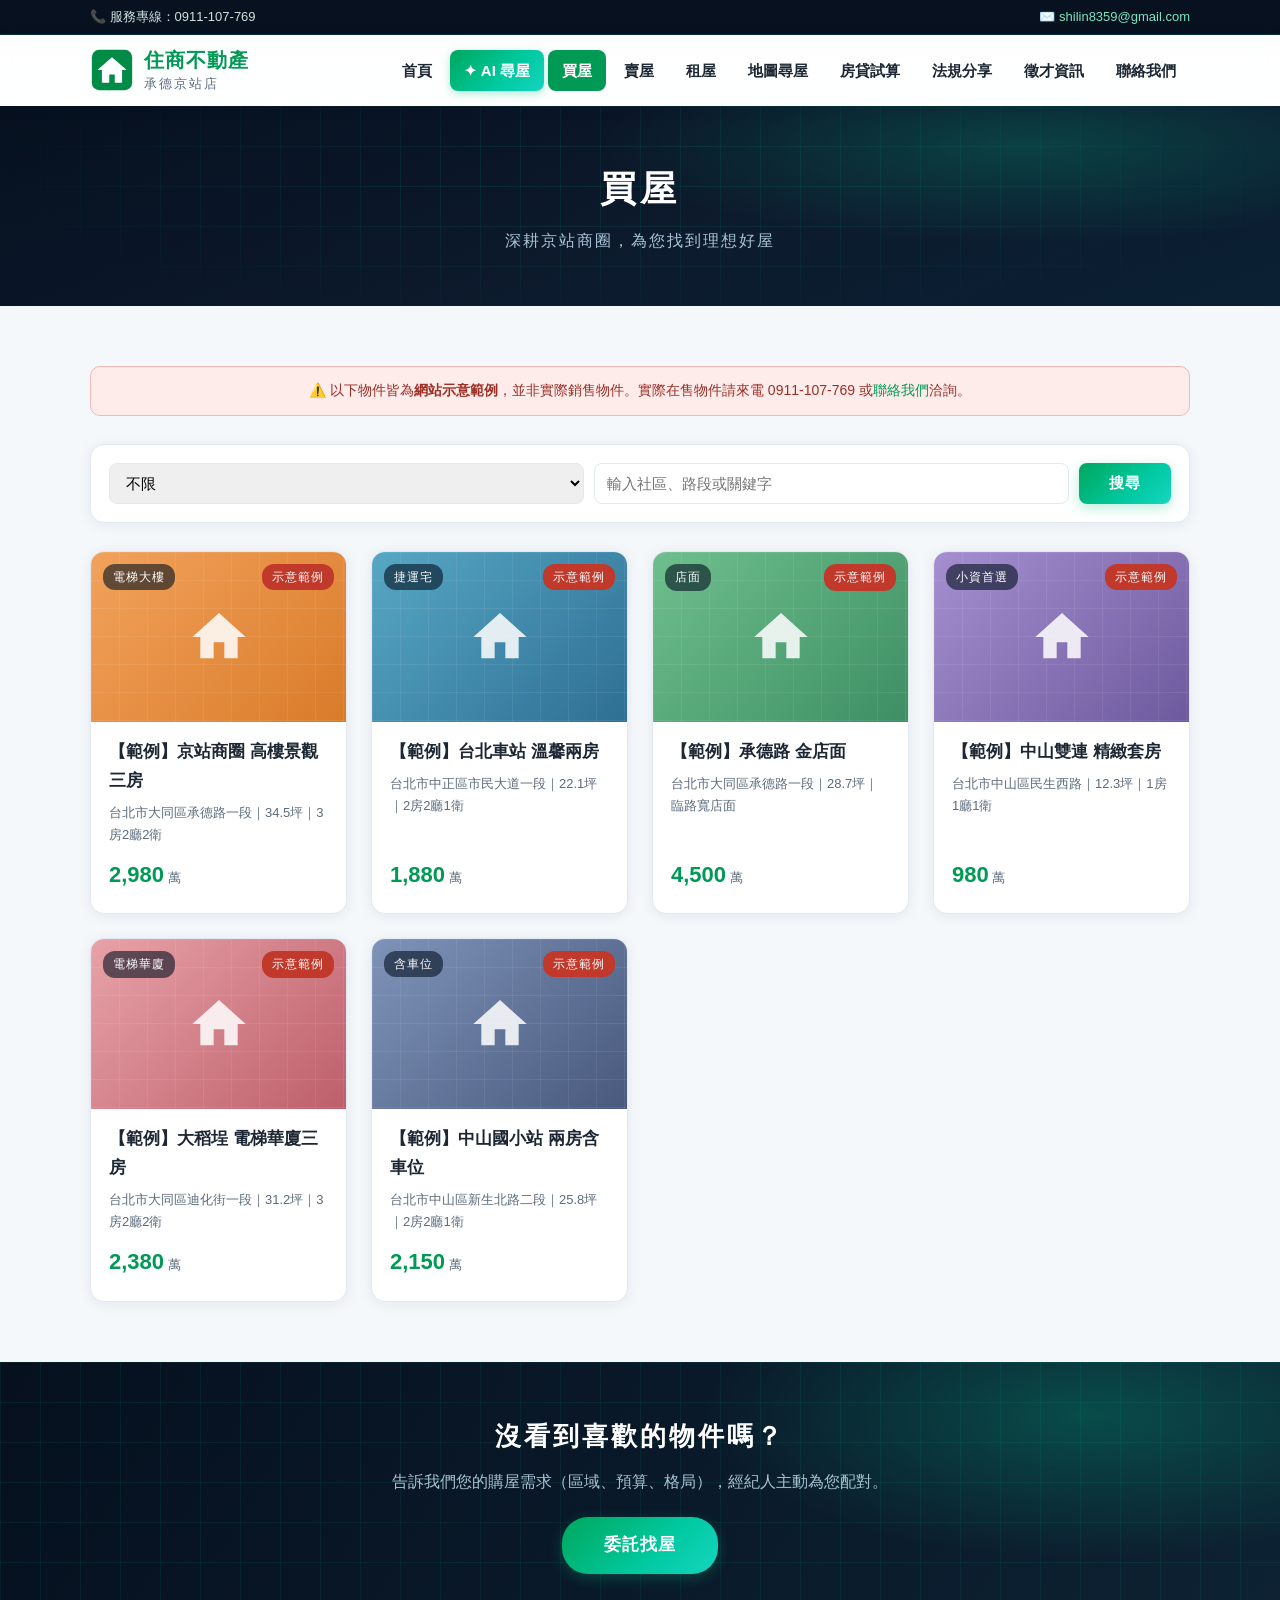
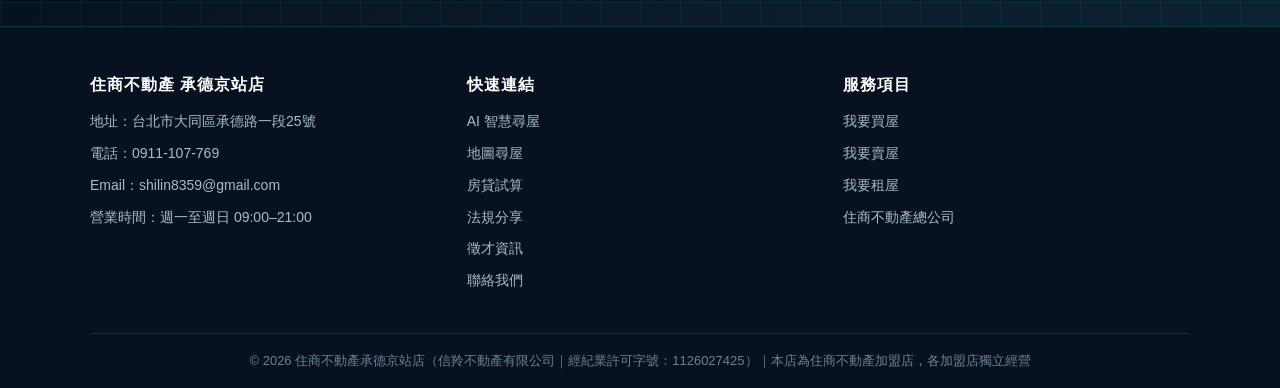
==== commit 2e99a3ed: "法規分享" ====
--- a/buy.html
+++ b/buy.html
@@ -50,6 +50,7 @@
         <li><a href="rent.html">租屋</a></li>
         <li><a href="map.html">地圖尋屋</a></li>
         <li><a href="loan.html">房貸試算</a></li>
+        <li><a href="law.html">法規分享</a></li>
         <li><a href="recruit.html">徵才資訊</a></li>
         <li><a href="contact.html">聯絡我們</a></li>
       </ul>
@@ -108,6 +109,7 @@
           <li><a href="index.html#ai-search">AI 智慧尋屋</a></li>
           <li><a href="map.html">地圖尋屋</a></li>
           <li><a href="loan.html">房貸試算</a></li>
+          <li><a href="law.html">法規分享</a></li>
           <li><a href="recruit.html">徵才資訊</a></li>
           <li><a href="contact.html">聯絡我們</a></li>
         </ul>
--- a/css/style.css
+++ b/css/style.css
@@ -1101,6 +1101,124 @@
 .benefit:hover { border-color: rgba(0, 190, 130, .5); box-shadow: var(--shadow); }
 .benefit .emoji { font-size: 26px; display: block; margin-bottom: 6px; }
 
+/* ---------- 法規分享 ---------- */
+.info-banner {
+  background: var(--brand-pale);
+  border: 1px solid rgba(0, 154, 85, .35);
+  color: #0a5c3a;
+  border-radius: 10px;
+  padding: 12px 18px;
+  font-size: 14px;
+  margin-bottom: 28px;
+  text-align: center;
+}
+.law-grid {
+  display: grid;
+  grid-template-columns: repeat(auto-fit, minmax(290px, 1fr));
+  gap: 22px;
+}
+.law-card {
+  background: var(--white);
+  border: 1px solid var(--line);
+  border-top: 4px solid var(--brand);
+  border-radius: var(--radius);
+  box-shadow: var(--shadow);
+  padding: 26px 24px;
+  transition: .25s;
+  display: flex;
+  flex-direction: column;
+}
+.law-card:hover {
+  transform: translateY(-4px);
+  box-shadow: var(--shadow-hover);
+  border-color: rgba(0, 190, 130, .45);
+  border-top-color: var(--tech);
+}
+.law-card .law-icon {
+  width: 48px;
+  height: 48px;
+  border-radius: 14px;
+  background: var(--brand-pale);
+  display: flex;
+  align-items: center;
+  justify-content: center;
+  font-size: 24px;
+  margin-bottom: 12px;
+}
+.law-card h3 {
+  font-size: 18px;
+  margin-bottom: 4px;
+  color: var(--ink);
+}
+.law-card .law-sub {
+  font-size: 13px;
+  color: var(--brand-dark);
+  font-weight: 600;
+  margin-bottom: 12px;
+}
+.law-card ul {
+  list-style: none;
+  font-size: 14px;
+  color: var(--ink-light);
+  margin-bottom: 14px;
+  flex: 1;
+}
+.law-card ul li {
+  position: relative;
+  padding-left: 18px;
+  margin-bottom: 8px;
+}
+.law-card ul li::before {
+  content: "▸";
+  position: absolute;
+  left: 0;
+  color: var(--brand);
+}
+.law-card .fee-box {
+  background: var(--bg);
+  border: 1px dashed rgba(0, 154, 85, .4);
+  border-radius: 10px;
+  padding: 12px 14px;
+  font-size: 13px;
+  color: var(--ink-light);
+  margin-bottom: 14px;
+}
+.law-card .fee-box strong { color: var(--brand-dark); }
+.law-card .ask {
+  font-size: 13.5px;
+  font-weight: 700;
+}
+.law-card .ask a { border-bottom: 1px dashed var(--brand); }
+
+table.law-table {
+  width: 100%;
+  border-collapse: collapse;
+  font-size: 14px;
+  background: var(--white);
+  border-radius: var(--radius);
+  overflow: hidden;
+  box-shadow: var(--shadow);
+}
+table.law-table th, table.law-table td {
+  padding: 12px 14px;
+  text-align: left;
+  border-bottom: 1px solid var(--line);
+  vertical-align: top;
+}
+table.law-table th {
+  background: linear-gradient(120deg, #06101f, #0d2233);
+  color: #fff;
+  letter-spacing: 1px;
+  white-space: nowrap;
+}
+table.law-table td:first-child {
+  font-weight: 700;
+  color: var(--brand-dark);
+  white-space: nowrap;
+}
+table.law-table tr:last-child td { border-bottom: none; }
+.law-table-wrap { overflow-x: auto; }
+
 /* ---------- 聯絡我們 ---------- */
 .contact-layout {
   display: grid;
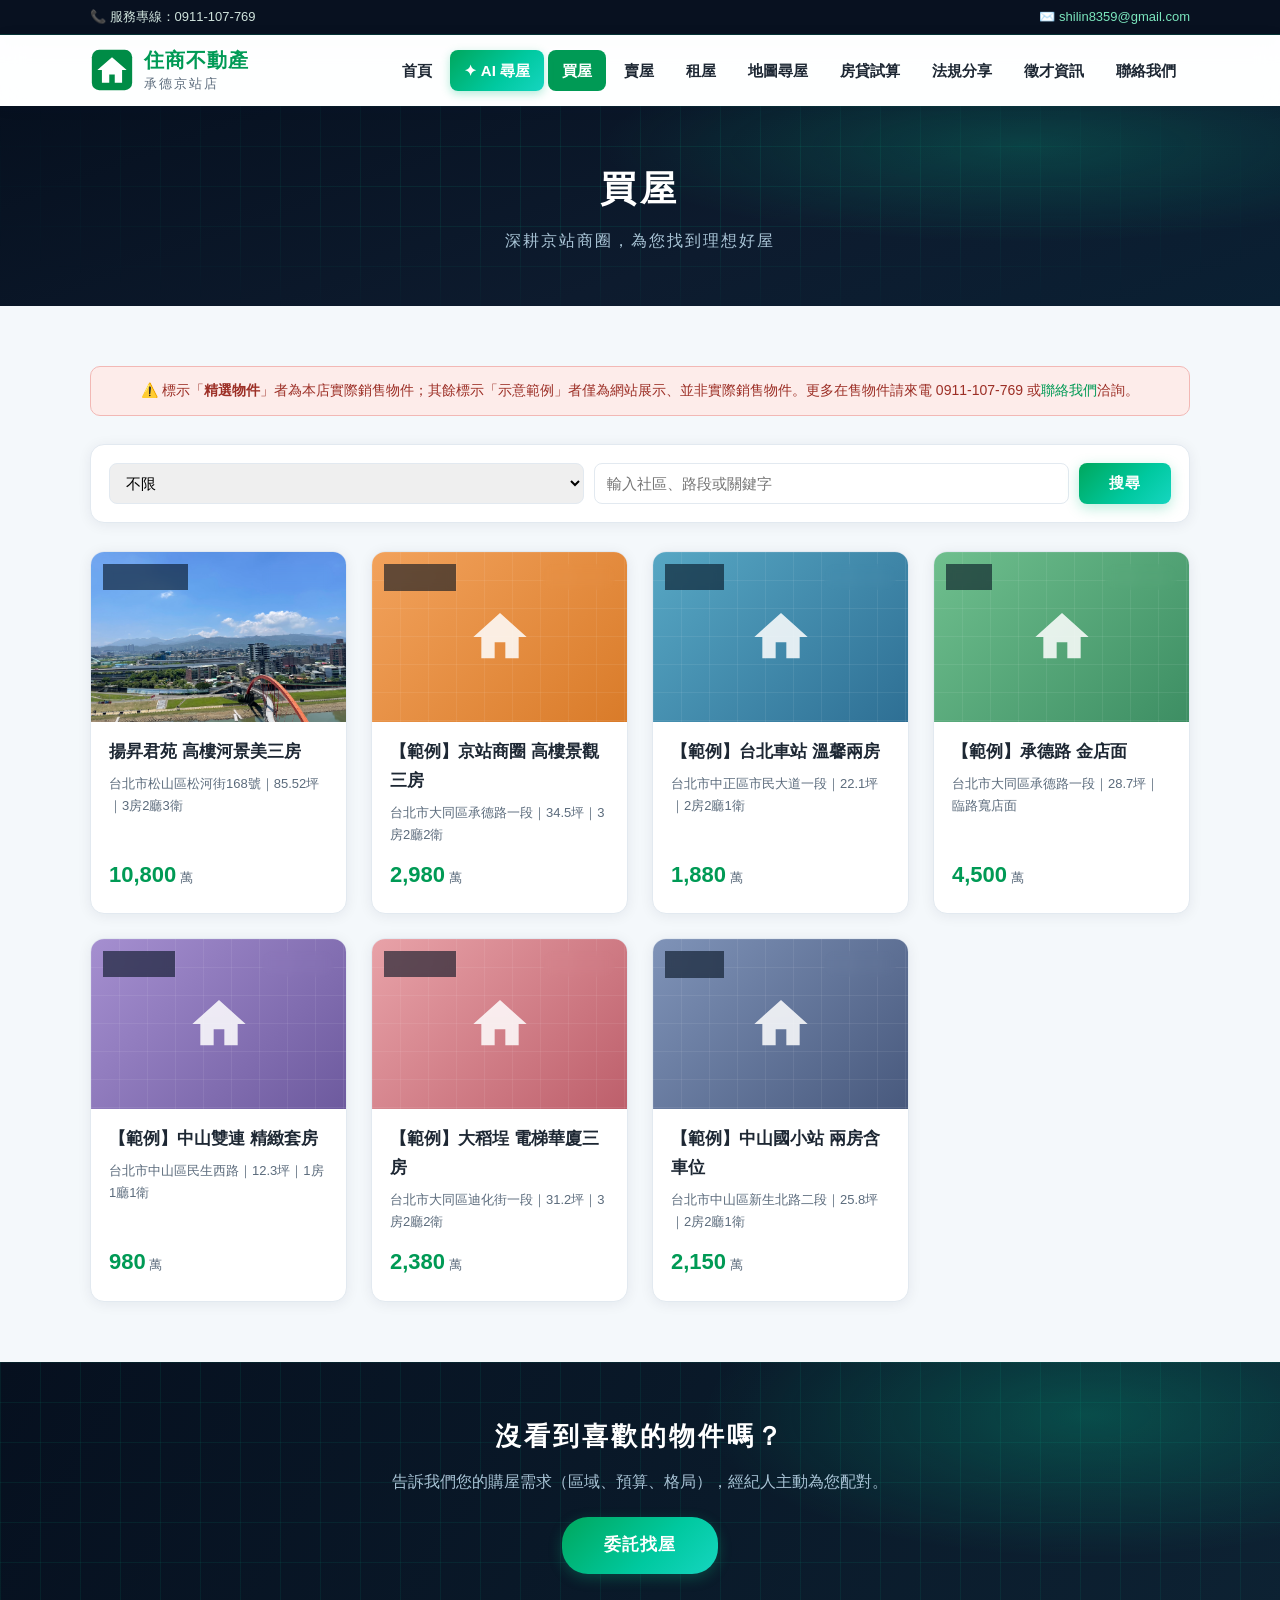
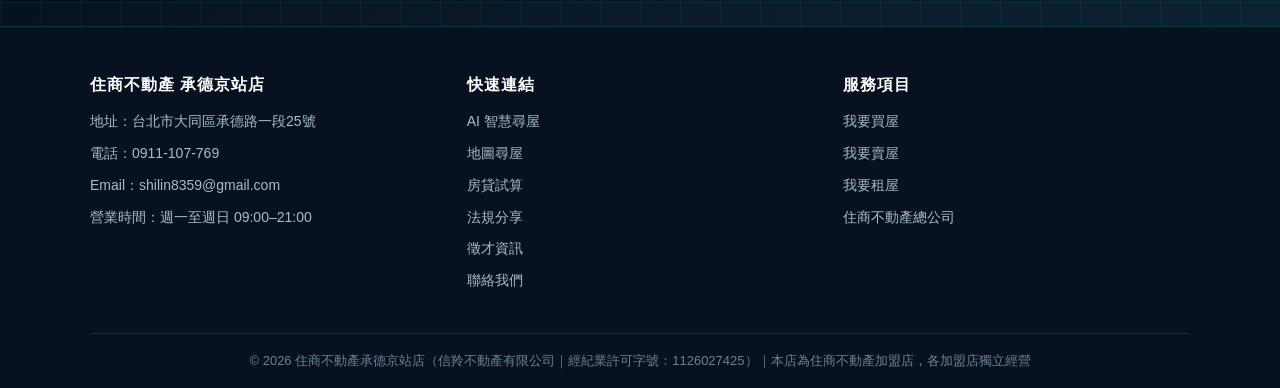
==== commit 856f11d1: "01" ====
--- a/buy.html
+++ b/buy.html
@@ -3,8 +3,8 @@
 <head>
 <meta charset="UTF-8">
 <meta name="viewport" content="width=device-width, initial-scale=1.0">
-<title>買屋物件搜尋｜大同區・中山區・台北車站房屋買賣｜住商不動產承德京站店</title>
-<meta name="description" content="台北市大同區、中山區、中正區買屋物件搜尋。住商不動產承德京站店在地經紀人為您找理想好屋，委託找屋免費服務，專線 0911-107-769。">
+<title>買屋物件搜尋｜松山區・大同區・中山區房屋買賣｜住商不動產承德京站店</title>
+<meta name="description" content="台北市松山區、大同區、中山區、中正區買屋物件搜尋。精選在售物件：揚昇君苑高樓河景三房。住商不動產承德京站店在地經紀人為您找理想好屋，專線 0911-107-769。">
 <link rel="canonical" href="https://shilin8359-house.github.io/buy.html">
 <link rel="icon" type="image/svg+xml" href="favicon.svg">
 <meta property="og:type" content="website">
@@ -66,12 +66,13 @@
 <section class="block">
   <div class="container">
     <div class="sample-banner">
-      ⚠️ 以下物件皆為<strong>網站示意範例</strong>，並非實際銷售物件。實際在售物件請來電 0911-107-769 或<a href="contact.html">聯絡我們</a>洽詢。
+      ⚠️ 標示「<strong>精選物件</strong>」者為本店實際銷售物件；其餘標示「示意範例」者僅為網站展示、並非實際銷售物件。更多在售物件請來電 0911-107-769 或<a href="contact.html">聯絡我們</a>洽詢。
     </div>
 
     <div class="filter-bar">
       <select id="f-area">
         <option>不限</option>
+        <option>松山區</option>
         <option>大同區</option>
         <option>中山區</option>
         <option>中正區</option>
--- a/css/style.css
+++ b/css/style.css
@@ -269,6 +269,290 @@
   backdrop-filter: blur(6px);
 }
 
+/* ---------- 首頁放射狀導覽（Hub） ---------- */
+.hub-hero {
+  position: relative;
+  overflow: hidden;
+  color: #fff;
+  background:
+    radial-gradient(ellipse 55% 45% at 50% 42%, rgba(0, 214, 156, .16), transparent 65%),
+    radial-gradient(ellipse 45% 55% at 85% 10%, rgba(55, 160, 255, .12), transparent 60%),
+    radial-gradient(ellipse 45% 55% at 10% 90%, rgba(0, 214, 156, .10), transparent 60%),
+    linear-gradient(160deg, #050e1c 0%, var(--navy-2) 55%, #0a2033 100%);
+}
+.hub-hero::before {
+  content: "";
+  position: absolute;
+  inset: -44px 0 0;
+  background-image:
+    linear-gradient(rgba(0, 214, 156, .09) 1px, transparent 1px),
+    linear-gradient(90deg, rgba(0, 214, 156, .09) 1px, transparent 1px);
+  background-size: 44px 44px;
+  -webkit-mask-image: radial-gradient(ellipse 80% 75% at 50% 45%, #000 15%, transparent 80%);
+  mask-image: radial-gradient(ellipse 80% 75% at 50% 45%, #000 15%, transparent 80%);
+  animation: grid-drift 16s linear infinite;
+  pointer-events: none;
+}
+/* 漂浮粒子 */
+.hub-hero .p {
+  position: absolute;
+  width: 6px;
+  height: 6px;
+  border-radius: 50%;
+  background: rgba(0, 214, 156, .7);
+  box-shadow: 0 0 10px rgba(0, 214, 156, .8);
+  animation: p-float 12s ease-in-out infinite;
+  pointer-events: none;
+}
+.hub-hero .p:nth-child(1) { left: 12%; top: 22%; animation-delay: 0s; }
+.hub-hero .p:nth-child(2) { left: 85%; top: 30%; animation-delay: -3s; width: 4px; height: 4px; }
+.hub-hero .p:nth-child(3) { left: 25%; top: 78%; animation-delay: -6s; width: 5px; height: 5px; }
+.hub-hero .p:nth-child(4) { left: 70%; top: 82%; animation-delay: -9s; }
+.hub-hero .p:nth-child(5) { left: 50%; top: 10%; animation-delay: -4s; width: 4px; height: 4px; background: rgba(55, 230, 255, .7); box-shadow: 0 0 10px rgba(55, 230, 255, .8); }
+.hub-hero .p:nth-child(6) { left: 92%; top: 62%; animation-delay: -7s; width: 5px; height: 5px; background: rgba(55, 230, 255, .6); box-shadow: 0 0 10px rgba(55, 230, 255, .7); }
+@keyframes p-float {
+  0%, 100% { transform: translate(0, 0); opacity: .8; }
+  25% { transform: translate(18px, -26px); opacity: .4; }
+  50% { transform: translate(-12px, -44px); opacity: .9; }
+  75% { transform: translate(-24px, -14px); opacity: .5; }
+}
+
+.hub-stage {
+  position: relative;
+  max-width: 1080px;
+  height: min(86vh, 700px);
+  min-height: 580px;
+  margin: 0 auto;
+  z-index: 1;
+}
+.hub-lines {
+  position: absolute;
+  inset: 0;
+  width: 100%;
+  height: 100%;
+  pointer-events: none;
+}
+.hub-lines line {
+  stroke: rgba(0, 214, 156, .38);
+  stroke-width: 1.5;
+  stroke-dasharray: 3 7;
+  vector-effect: non-scaling-stroke;
+  animation: line-flow 1.6s linear infinite;
+}
+@keyframes line-flow {
+  to { stroke-dashoffset: -10; }
+}
+
+/* 中心圓 */
+.hub-center {
+  position: absolute;
+  left: 50%;
+  top: 50%;
+  transform: translate(-50%, -50%);
+  width: 240px;
+  height: 240px;
+  border-radius: 50%;
+  display: flex;
+  flex-direction: column;
+  align-items: center;
+  justify-content: center;
+  text-align: center;
+  background:
+    radial-gradient(circle at 35% 30%, rgba(0, 214, 156, .22), transparent 60%),
+    radial-gradient(circle, rgba(9, 22, 40, .95), rgba(13, 30, 50, .9));
+  border: 1px solid rgba(0, 214, 156, .5);
+  box-shadow:
+    0 0 44px rgba(0, 214, 156, .28),
+    0 0 0 18px rgba(0, 214, 156, .05),
+    0 0 0 38px rgba(0, 214, 156, .025);
+  z-index: 2;
+}
+/* 旋轉光環 */
+.hub-center::before {
+  content: "";
+  position: absolute;
+  inset: -10px;
+  border-radius: 50%;
+  background: conic-gradient(from 0deg, transparent 0 70%, rgba(0, 214, 156, .9) 82%, rgba(55, 230, 255, .9) 90%, transparent 100%);
+  -webkit-mask: radial-gradient(farthest-side, transparent calc(100% - 3px), #000 calc(100% - 2px));
+  mask: radial-gradient(farthest-side, transparent calc(100% - 3px), #000 calc(100% - 2px));
+  animation: ring-spin 6s linear infinite;
+}
+.hub-center::after {
+  content: "";
+  position: absolute;
+  inset: -28px;
+  border-radius: 50%;
+  border: 1px dashed rgba(0, 214, 156, .25);
+  animation: ring-spin 30s linear infinite reverse;
+}
+@keyframes ring-spin {
+  to { transform: rotate(360deg); }
+}
+.hub-center .c-brand {
+  font-size: 26px;
+  font-weight: 700;
+  letter-spacing: 3px;
+  background: linear-gradient(90deg, #eafff6, #7be6bd);
+  -webkit-background-clip: text;
+  background-clip: text;
+  color: transparent;
+}
+.hub-center .c-store {
+  font-size: 18px;
+  letter-spacing: 5px;
+  color: #b8cfe0;
+  margin-top: 4px;
+}
+.hub-center .c-slogan {
+  font-size: 12px;
+  letter-spacing: 3px;
+  color: #5ee8ae;
+  margin-top: 10px;
+  border-top: 1px solid rgba(0, 214, 156, .3);
+  padding-top: 8px;
+}
+
+/* 分支節點 */
+.hub-nodes {
+  position: absolute;
+  inset: 0;
+  pointer-events: none;
+}
+.hub-node {
+  position: absolute;
+  left: var(--x);
+  top: var(--y);
+  transform: translate(-50%, -50%);
+  pointer-events: auto;
+  width: 116px;
+  height: 116px;
+  border-radius: 50%;
+  display: flex;
+  flex-direction: column;
+  align-items: center;
+  justify-content: center;
+  gap: 4px;
+  text-align: center;
+  background: rgba(10, 24, 42, .82);
+  border: 1px solid rgba(0, 214, 156, .35);
+  box-shadow: 0 6px 20px rgba(0, 0, 0, .4), 0 0 14px rgba(0, 214, 156, .10);
+  backdrop-filter: blur(8px);
+  -webkit-backdrop-filter: blur(8px);
+  color: #dcefe8;
+  transition: .25s;
+  z-index: 3;
+}
+.hub-node .n-icon { font-size: 26px; line-height: 1; }
+.hub-node .n-label {
+  font-size: 13.5px;
+  font-weight: 700;
+  letter-spacing: 1px;
+  color: #dcefe8;
+}
+.hub-node .n-sub {
+  font-size: 10px;
+  letter-spacing: 1px;
+  color: #6c8ea0;
+}
+.hub-node:hover {
+  transform: translate(-50%, -50%) scale(1.12);
+  border-color: var(--tech);
+  box-shadow: 0 10px 30px rgba(0, 0, 0, .5), 0 0 26px rgba(0, 214, 156, .45);
+  color: #fff;
+}
+.hub-node.ai {
+  background: linear-gradient(160deg, rgba(0, 130, 90, .9), rgba(0, 90, 70, .85));
+  border-color: rgba(0, 230, 170, .8);
+  box-shadow: 0 6px 24px rgba(0, 0, 0, .4), 0 0 26px rgba(0, 214, 156, .4);
+}
+.hub-node.ai .n-label { color: #fff; }
+.hub-node.ai .n-sub { color: #9df3d2; }
+
+/* 往下捲提示 */
+.hub-scroll-hint {
+  position: relative;
+  z-index: 2;
+  display: block;
+  text-align: center;
+  padding: 6px 0 24px;
+  font-size: 12.5px;
+  letter-spacing: 2px;
+  color: #7be6bd;
+  animation: hint-bob 2.2s ease-in-out infinite;
+  white-space: nowrap;
+}
+.hub-scroll-hint:hover { color: #fff; }
+@keyframes hint-bob {
+  0%, 100% { transform: translateY(0); }
+  50% { transform: translateY(6px); }
+}
+
+/* AI 區（延續深色背景） */
+.ai-section {
+  background:
+    radial-gradient(ellipse 50% 60% at 15% 20%, rgba(0, 214, 156, .10), transparent 60%),
+    linear-gradient(180deg, #0a2033, #06101f);
+  padding: 64px 0 70px;
+}
+.ai-section .section-title h2 { color: #eafff6; }
+.ai-section .section-title p { color: #8fa8ba; }
+.ai-section .seo-note {
+  max-width: 760px;
+  margin: 34px auto 0;
+  font-size: 13.5px;
+  line-height: 1.9;
+  color: #7d95a8;
+  text-align: center;
+}
+.ai-section .seo-note a { color: #5ee8ae; }
+.ai-section .seo-note a:hover { color: #fff; }
+
+@media (max-width: 720px) {
+  .hub-stage {
+    height: auto;
+    min-height: 0;
+    display: flex;
+    flex-direction: column;
+    align-items: center;
+    padding: 44px 18px 30px;
+  }
+  .hub-lines { display: none; }
+  .hub-center {
+    position: static;
+    transform: none;
+    width: 210px;
+    height: 210px;
+  }
+  .hub-nodes {
+    position: static;
+    display: grid;
+    grid-template-columns: repeat(2, 1fr);
+    gap: 12px;
+    width: 100%;
+    margin-top: 40px;
+  }
+  .hub-node {
+    position: static;
+    transform: none;
+    width: auto;
+    height: auto;
+    border-radius: 16px;
+    flex-direction: row;
+    justify-content: flex-start;
+    gap: 10px;
+    padding: 14px 16px;
+  }
+  .hub-node:hover { transform: none; }
+  .hub-node .n-sub { display: none; }
+  .hub-scroll-hint { display: none; }
+}
+@media (prefers-reduced-motion: reduce) {
+  .hub-hero::before, .hub-hero .p,
+  .hub-center::before, .hub-center::after,
+  .hub-lines line, .hub-scroll-hint { animation: none; }
+}
+
 /* ---------- AI 智慧尋屋面板 ---------- */
 .ai-panel {
   scroll-margin-top: 110px;
@@ -685,6 +969,266 @@
   left: auto;
   right: 12px;
   background: #c0392b;
+}
+
+/* 真實物件卡片（照片縮圖 + 精選標籤 + 整卡可點） */
+a.card { color: var(--ink); }
+a.card:hover { color: var(--ink); }
+a.card h3 { color: var(--ink); }
+.card .thumb.photo {
+  background-size: cover;
+  background-position: center;
+}
+.card .thumb.photo::after { content: none; }
+.card .tag.featured {
+  left: auto;
+  right: 12px;
+  background: var(--grad);
+  font-weight: 700;
+}
+
+/* ---------- 物件詳情頁 ---------- */
+.breadcrumb {
+  font-size: 13.5px;
+  color: var(--ink-light);
+  margin-bottom: 18px;
+}
+.breadcrumb span { color: var(--ink); font-weight: 600; }
+
+.prop-layout {
+  display: grid;
+  grid-template-columns: 1.55fr 1fr;
+  gap: 26px;
+  align-items: start;
+  margin-bottom: 34px;
+}
+.prop-gallery .g-main {
+  border-radius: var(--radius);
+  overflow: hidden;
+  box-shadow: var(--shadow);
+  background: #0d1b2e;
+}
+.prop-gallery .g-main img {
+  width: 100%;
+  height: 440px;
+  object-fit: cover;
+  display: block;
+}
+.g-thumbs {
+  display: grid;
+  grid-template-columns: repeat(auto-fill, minmax(86px, 1fr));
+  gap: 8px;
+  margin-top: 10px;
+}
+.g-thumbs button {
+  padding: 0;
+  border: 2px solid transparent;
+  border-radius: 8px;
+  overflow: hidden;
+  cursor: pointer;
+  background: none;
+  transition: .2s;
+}
+.g-thumbs button img {
+  width: 100%;
+  height: 62px;
+  object-fit: cover;
+  display: block;
+}
+.g-thumbs button:hover { border-color: rgba(0, 190, 130, .5); }
+.g-thumbs button.active { border-color: var(--brand); box-shadow: 0 0 0 2px rgba(0, 190, 130, .25); }
+
+.prop-info {
+  background: var(--white);
+  border: 1px solid var(--line);
+  border-radius: var(--radius);
+  box-shadow: var(--shadow);
+  padding: 24px;
+}
+.prop-info .p-badges {
+  display: flex;
+  flex-wrap: wrap;
+  gap: 8px;
+  margin-bottom: 12px;
+}
+.prop-info .p-badges span {
+  font-size: 12.5px;
+  color: var(--brand-dark);
+  background: var(--brand-pale);
+  border: 1px solid rgba(0, 154, 85, .3);
+  border-radius: 999px;
+  padding: 3px 12px;
+}
+.prop-info .p-price {
+  font-size: 40px;
+  font-weight: 700;
+  color: var(--brand);
+  line-height: 1.2;
+}
+.prop-info .p-price small { font-size: 17px; color: var(--ink-light); font-weight: 400; }
+.prop-info .p-price-note {
+  font-size: 13px;
+  color: var(--ink-light);
+  margin-bottom: 14px;
+}
+table.p-facts {
+  width: 100%;
+  border-collapse: collapse;
+  font-size: 14px;
+  margin-bottom: 16px;
+}
+table.p-facts th, table.p-facts td {
+  padding: 8px 6px;
+  border-bottom: 1px solid var(--line);
+  text-align: left;
+  vertical-align: top;
+}
+table.p-facts th {
+  color: var(--ink-light);
+  font-weight: 600;
+  white-space: nowrap;
+  width: 88px;
+}
+table.p-facts tr:last-child th,
+table.p-facts tr:last-child td { border-bottom: none; }
+.prop-info .p-cta {
+  display: flex;
+  flex-direction: column;
+  gap: 10px;
+}
+.prop-info .p-cta .btn { text-align: center; }
+.prop-info .p-ref {
+  font-size: 12px;
+  color: var(--ink-light);
+  margin-top: 12px;
+  text-align: center;
+}
+
+.prop-detail {
+  display: grid;
+  grid-template-columns: repeat(auto-fit, minmax(280px, 1fr));
+  gap: 22px;
+  margin-bottom: 34px;
+}
+.pd-card {
+  background: var(--white);
+  border: 1px solid var(--line);
+  border-top: 4px solid var(--brand);
+  border-radius: var(--radius);
+  box-shadow: var(--shadow);
+  padding: 24px 22px;
+}
+.pd-card h2 {
+  font-size: 19px;
+  margin-bottom: 14px;
+  color: var(--ink);
+  letter-spacing: 1px;
+}
+.pd-list {
+  list-style: none;
+  font-size: 14.5px;
+  color: var(--ink-light);
+}
+.pd-list li {
+  position: relative;
+  padding-left: 20px;
+  margin-bottom: 10px;
+}
+.pd-list li::before {
+  content: "▸";
+  position: absolute;
+  left: 0;
+  color: var(--brand);
+}
+.prop-map h2 {
+  font-size: 19px;
+  margin-bottom: 14px;
+  letter-spacing: 1px;
+}
+
+/* 首頁精選物件橫幅 */
+.featured-listing {
+  display: grid;
+  grid-template-columns: 1.2fr 1fr;
+  background: var(--white);
+  border: 1px solid var(--line);
+  border-radius: var(--radius);
+  overflow: hidden;
+  box-shadow: var(--shadow-hover);
+  transition: .25s;
+  color: var(--ink);
+}
+.featured-listing:hover {
+  transform: translateY(-4px);
+  box-shadow: var(--shadow-hover), 0 0 0 1px rgba(0, 190, 130, .4);
+  color: var(--ink);
+}
+.featured-listing .fl-img {
+  min-height: 280px;
+  background-size: cover;
+  background-position: center;
+  position: relative;
+}
+.featured-listing .fl-img .tag {
+  position: absolute;
+  top: 14px;
+  left: 14px;
+  background: var(--grad);
+  color: #fff;
+  font-size: 13px;
+  font-weight: 700;
+  padding: 4px 14px;
+  border-radius: 14px;
+  letter-spacing: 1px;
+}
+.featured-listing .fl-body {
+  padding: 30px 32px;
+  display: flex;
+  flex-direction: column;
+  justify-content: center;
+}
+.featured-listing .fl-body h3 { font-size: 24px; letter-spacing: 1px; margin-bottom: 8px; }
+.featured-listing .fl-body .fl-meta {
+  font-size: 14.5px;
+  color: var(--ink-light);
+  margin-bottom: 14px;
+}
+.featured-listing .fl-points {
+  list-style: none;
+  font-size: 14px;
+  color: var(--ink-light);
+  margin-bottom: 16px;
+}
+.featured-listing .fl-points li {
+  position: relative;
+  padding-left: 18px;
+  margin-bottom: 5px;
+}
+.featured-listing .fl-points li::before {
+  content: "✓";
+  position: absolute;
+  left: 0;
+  color: var(--brand);
+  font-weight: 700;
+}
+.featured-listing .fl-price {
+  font-size: 30px;
+  font-weight: 700;
+  color: var(--brand);
+}
+.featured-listing .fl-price small { font-size: 14px; color: var(--ink-light); font-weight: 400; }
+.featured-listing .fl-more {
+  margin-top: 6px;
+  font-size: 14px;
+  font-weight: 700;
+  color: var(--brand-dark);
+}
+
+@media (max-width: 900px) {
+  .prop-layout { grid-template-columns: 1fr; }
+  .prop-gallery .g-main img { height: 300px; }
+  .featured-listing { grid-template-columns: 1fr; }
+  .featured-listing .fl-img { min-height: 220px; }
 }
 
 /* 範例物件提示 */
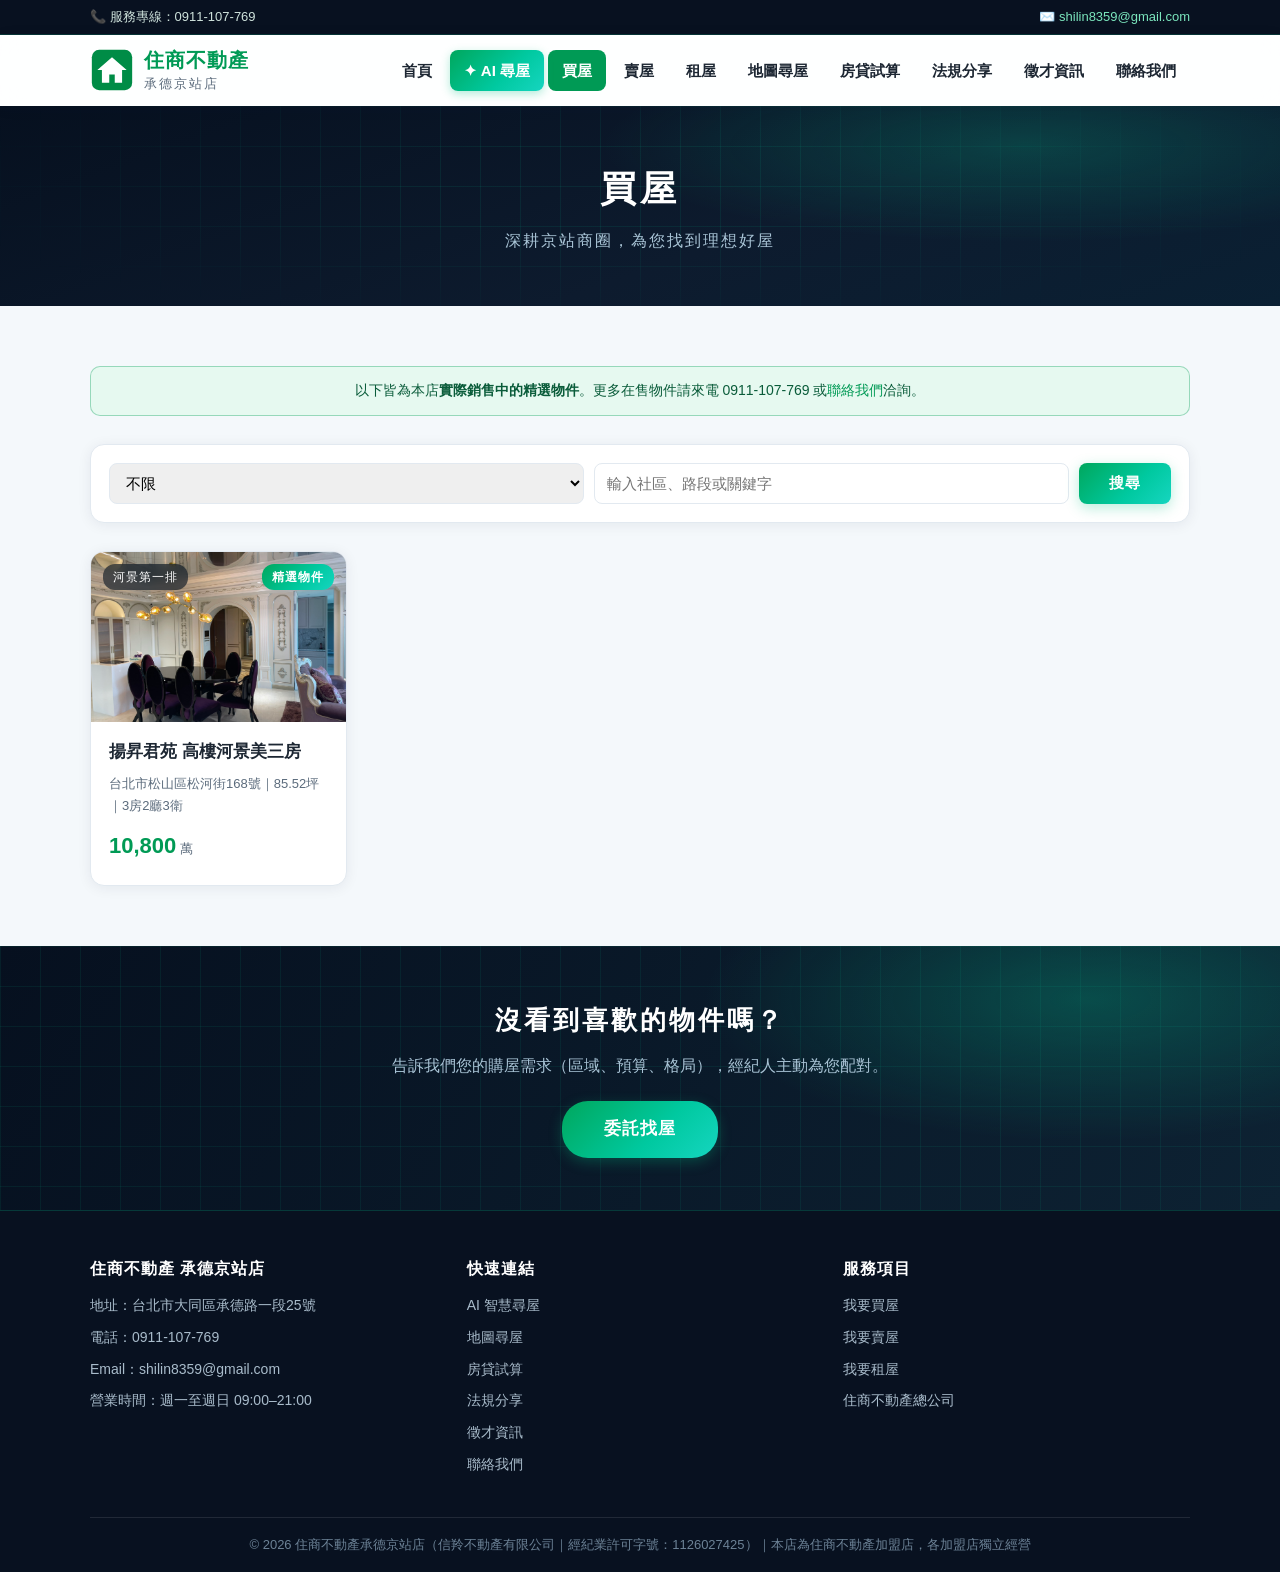
==== commit 4fda5933: "2" ====
--- a/buy.html
+++ b/buy.html
@@ -65,8 +65,8 @@
 
 <section class="block">
   <div class="container">
-    <div class="sample-banner">
-      ⚠️ 標示「<strong>精選物件</strong>」者為本店實際銷售物件；其餘標示「示意範例」者僅為網站展示、並非實際銷售物件。更多在售物件請來電 0911-107-769 或<a href="contact.html">聯絡我們</a>洽詢。
+    <div class="info-banner">
+      以下皆為本店<strong>實際銷售中的精選物件</strong>。更多在售物件請來電 0911-107-769 或<a href="contact.html">聯絡我們</a>洽詢。
     </div>
 
     <div class="filter-bar">
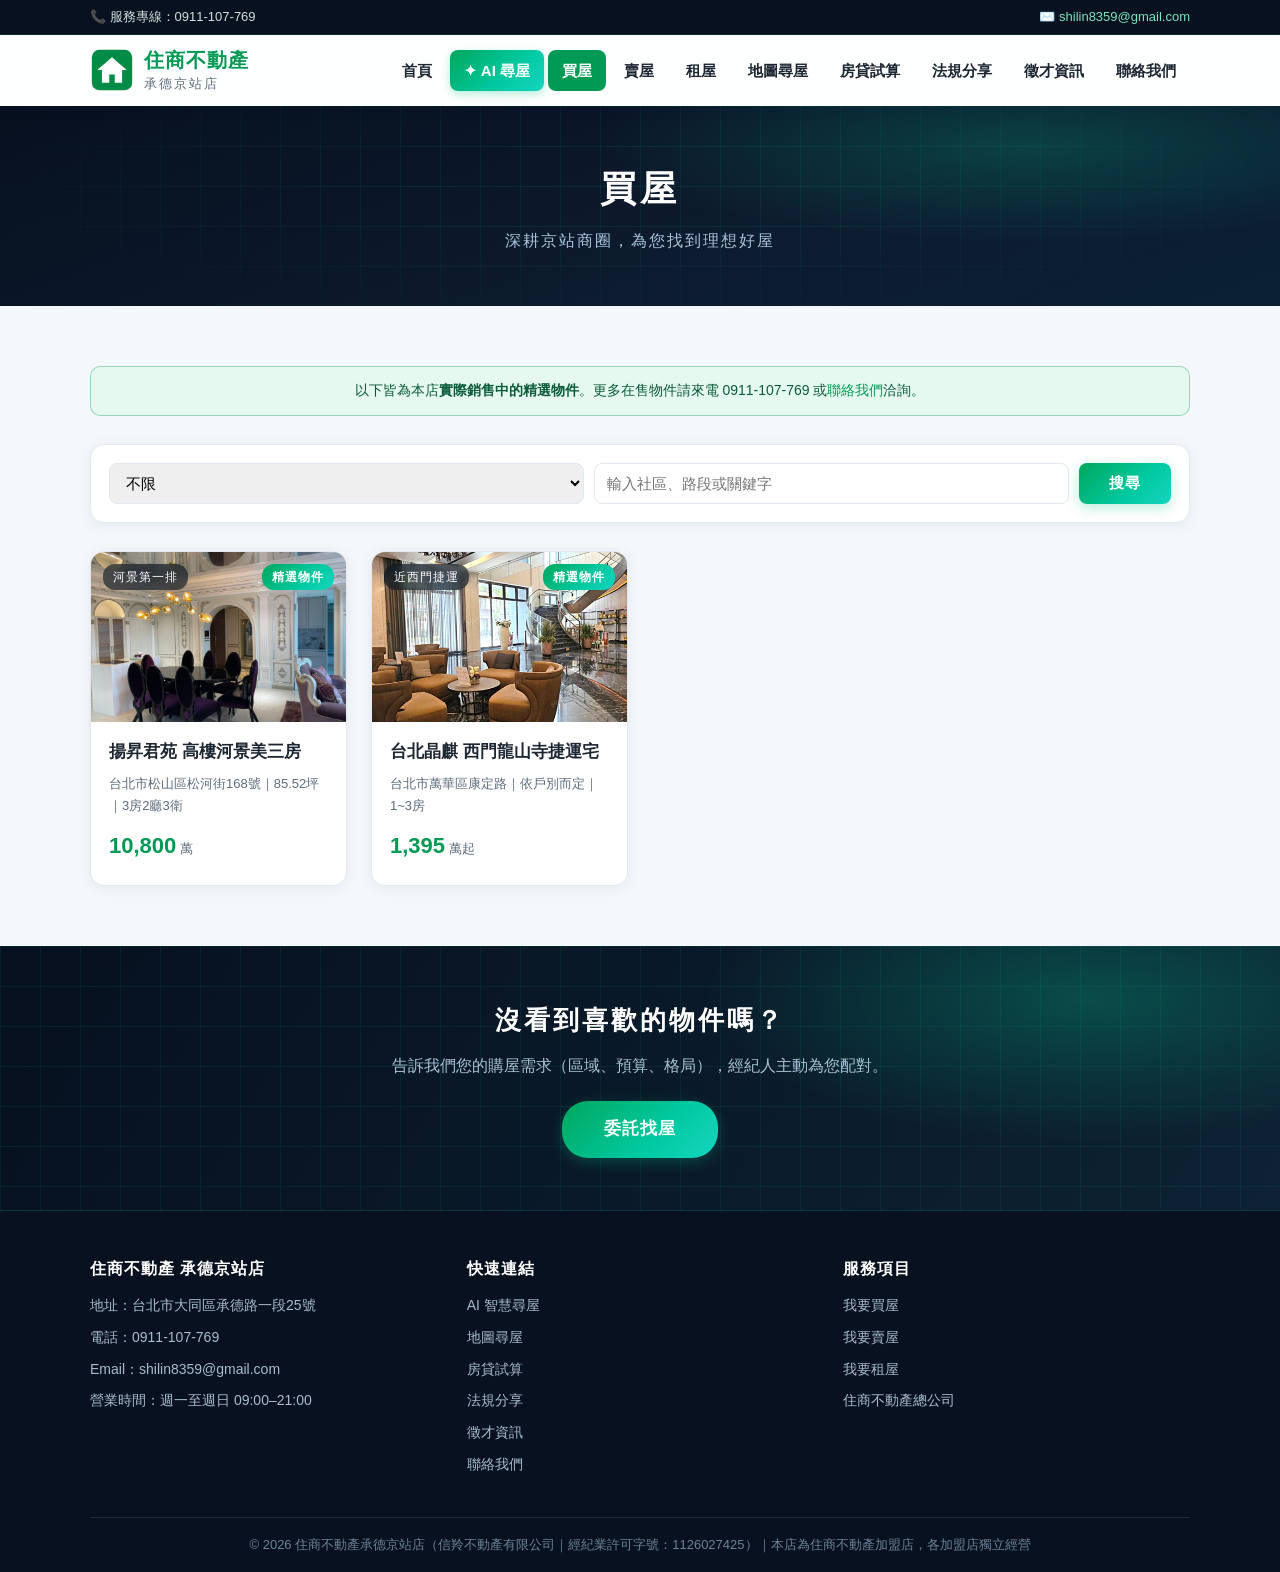
==== commit 291220b8: "SEO 強化：全站補齊結構化資料與麵包屑 - buy/sell/rent/loan/law/map 六頁補上 JSON-LD（Service、CollectionPage、WebApplication" ====
--- a/buy.html
+++ b/buy.html
@@ -18,6 +18,27 @@
 <meta property="og:image:height" content="630">
 <meta name="twitter:card" content="summary_large_image">
 <link rel="stylesheet" href="css/style.css">
+<script type="application/ld+json">
+{
+  "@context": "https://schema.org",
+  "@type": "CollectionPage",
+  "name": "買屋物件搜尋｜住商不動產承德京站店",
+  "url": "https://shilin8359-house.github.io/buy.html",
+  "description": "台北市松山區、大同區、中山區、中正區買屋物件搜尋，在地經紀人為您找理想好屋。",
+  "isPartOf": { "@type": "WebSite", "name": "住商不動產承德京站店", "url": "https://shilin8359-house.github.io/" },
+  "about": { "@type": "RealEstateAgent", "name": "住商不動產承德京站店", "telephone": "+886-911-107-769" }
+}
+</script>
+<script type="application/ld+json">
+{
+  "@context": "https://schema.org",
+  "@type": "BreadcrumbList",
+  "itemListElement": [
+    { "@type": "ListItem", "position": 1, "name": "首頁", "item": "https://shilin8359-house.github.io/" },
+    { "@type": "ListItem", "position": 2, "name": "買屋", "item": "https://shilin8359-house.github.io/buy.html" }
+  ]
+}
+</script>
 </head>
 <body>
 
--- a/css/style.css
+++ b/css/style.css
@@ -1645,6 +1645,34 @@
 .benefit:hover { border-color: rgba(0, 190, 130, .5); box-shadow: var(--shadow); }
 .benefit .emoji { font-size: 26px; display: block; margin-bottom: 6px; }
 
+.recruit-media {
+  display: grid;
+  grid-template-columns: repeat(auto-fill, minmax(220px, 1fr));
+  gap: 16px;
+  margin-top: 20px;
+}
+.recruit-media figure {
+  margin: 0;
+  background: var(--white);
+  border: 1px solid var(--line);
+  border-radius: var(--radius);
+  box-shadow: var(--shadow);
+  overflow: hidden;
+}
+.recruit-media img, .recruit-media video {
+  display: block;
+  width: 100%;
+  height: 260px;
+  object-fit: cover;
+  background: #000;
+}
+.recruit-media figcaption {
+  padding: 10px 14px;
+  font-size: 13px;
+  color: var(--ink-light);
+  text-align: center;
+}
+
 /* ---------- 法規分享 ---------- */
 .info-banner {
   background: var(--brand-pale);
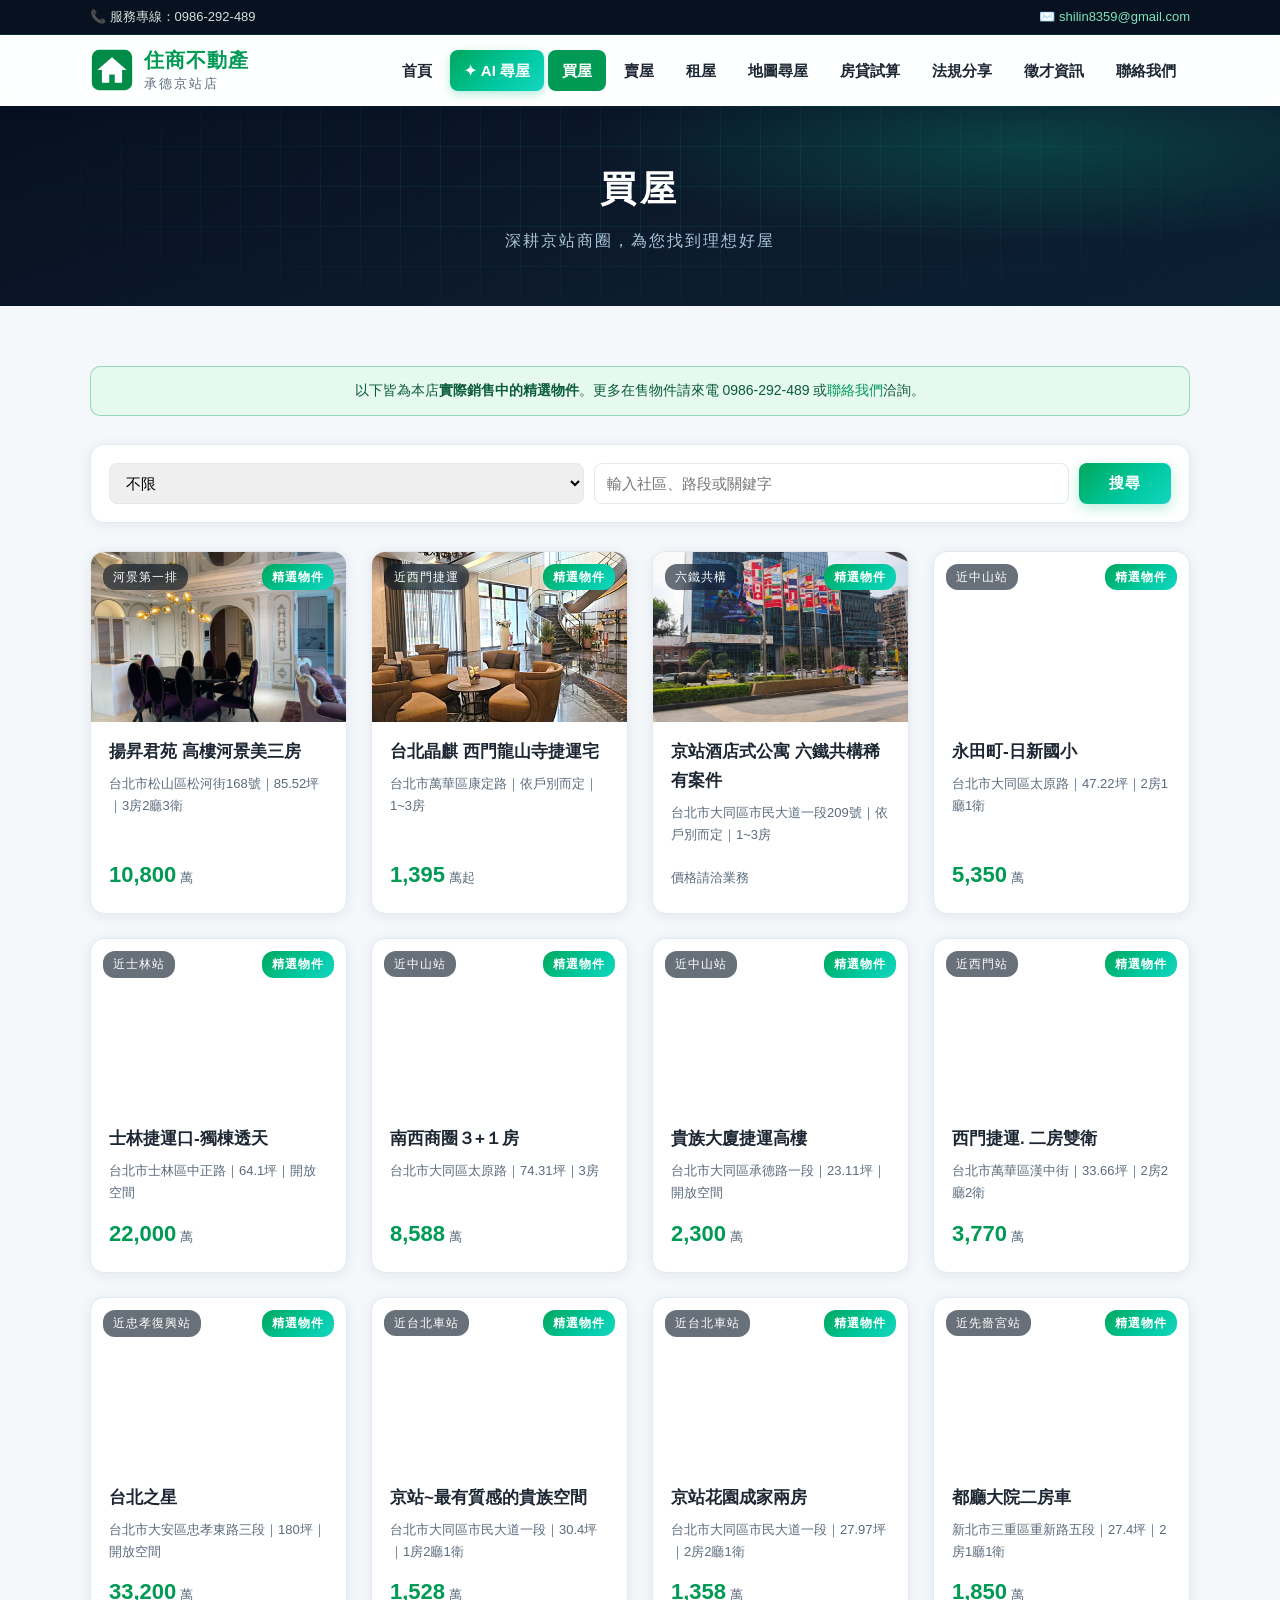
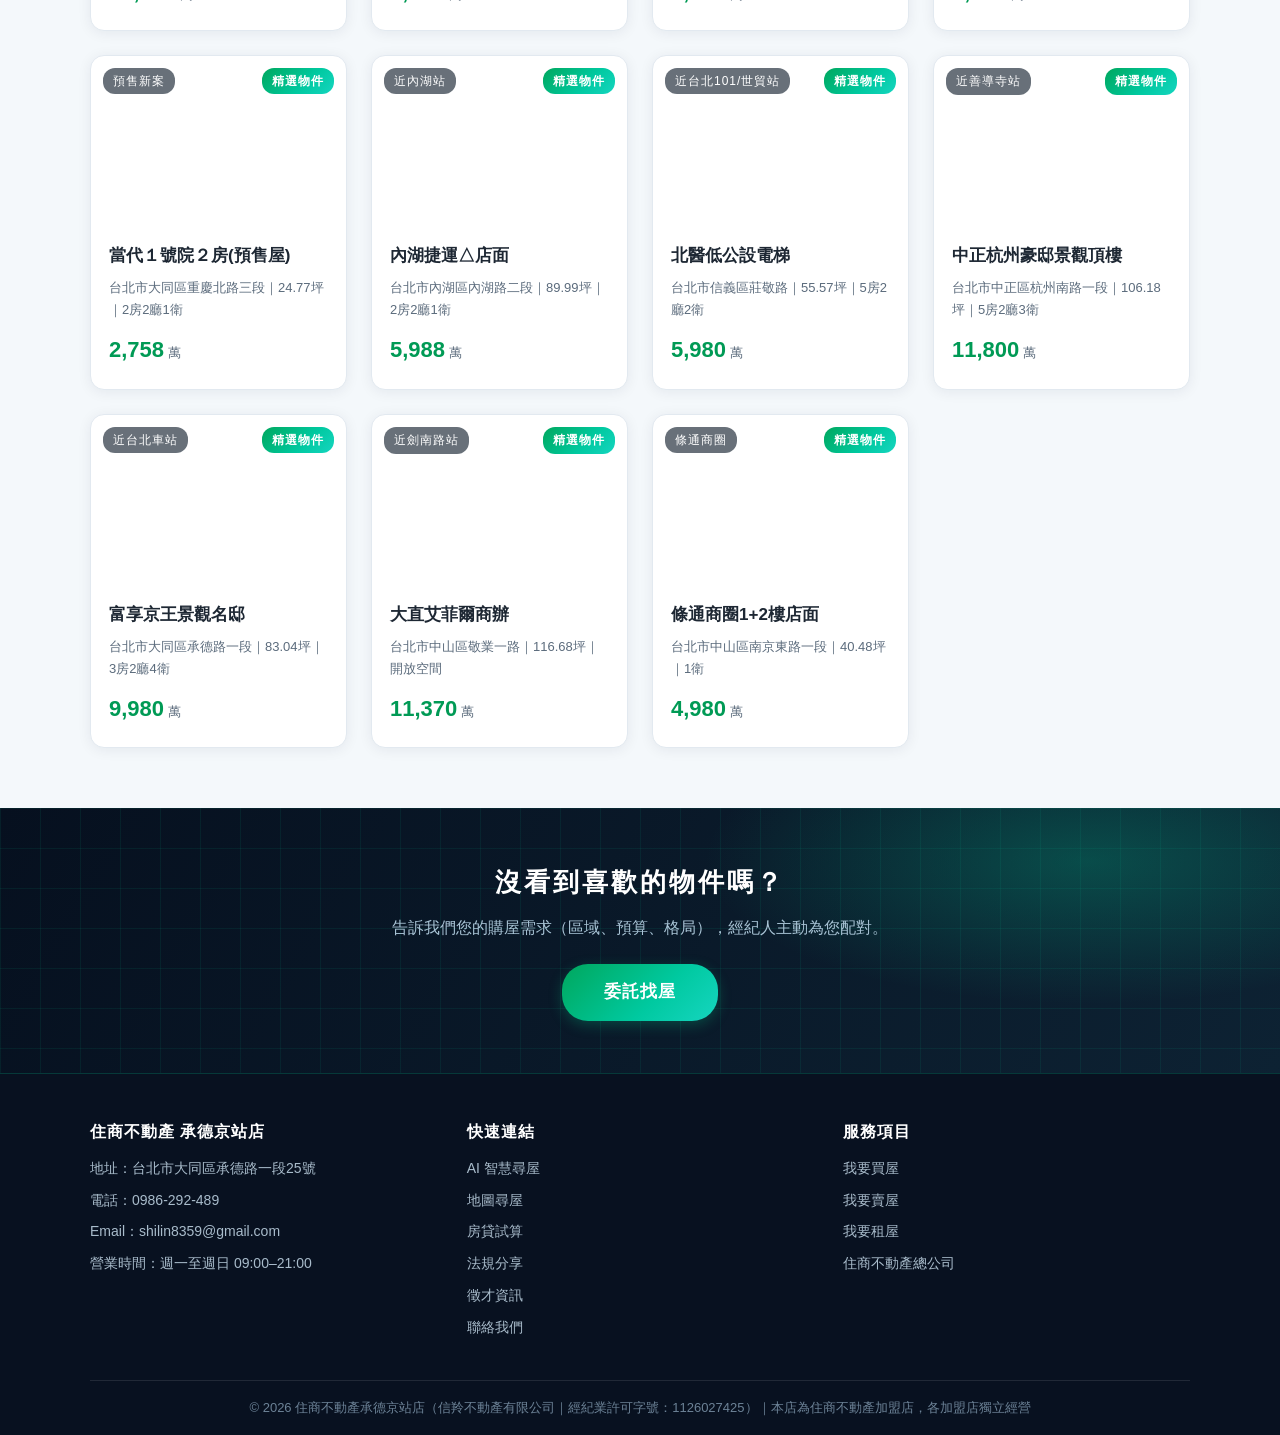
==== commit 890424ad: "更新服務專線電話號碼 Co-Authored-By: Claude Sonnet 5 <noreply@anthropic.com>" ====
--- a/buy.html
+++ b/buy.html
@@ -4,7 +4,7 @@
 <meta charset="UTF-8">
 <meta name="viewport" content="width=device-width, initial-scale=1.0">
 <title>買屋物件搜尋｜松山區・大同區・中山區房屋買賣｜住商不動產承德京站店</title>
-<meta name="description" content="台北市松山區、大同區、中山區、中正區買屋物件搜尋。精選在售物件：揚昇君苑高樓河景三房。住商不動產承德京站店在地經紀人為您找理想好屋，專線 0911-107-769。">
+<meta name="description" content="台北市松山區、大同區、中山區、中正區買屋物件搜尋。精選在售物件：揚昇君苑高樓河景三房。住商不動產承德京站店在地經紀人為您找理想好屋，專線 0986-292-489。">
 <link rel="canonical" href="https://shilin8359-house.github.io/buy.html">
 <link rel="icon" type="image/svg+xml" href="favicon.svg">
 <meta property="og:type" content="website">
@@ -44,7 +44,7 @@
 
 <div class="topbar">
   <div class="container">
-    <span>📞 服務專線：0911-107-769</span>
+    <span>📞 服務專線：0986-292-489</span>
     <span>✉️ <a href="mailto:shilin8359@gmail.com">shilin8359@gmail.com</a></span>
   </div>
 </div>
@@ -87,7 +87,7 @@
 <section class="block">
   <div class="container">
     <div class="info-banner">
-      以下皆為本店<strong>實際銷售中的精選物件</strong>。更多在售物件請來電 0911-107-769 或<a href="contact.html">聯絡我們</a>洽詢。
+      以下皆為本店<strong>實際銷售中的精選物件</strong>。更多在售物件請來電 0986-292-489 或<a href="contact.html">聯絡我們</a>洽詢。
     </div>
 
     <div class="filter-bar">
@@ -120,7 +120,7 @@
         <h4>住商不動產 承德京站店</h4>
         <ul>
           <li>地址：台北市大同區承德路一段25號</li>
-          <li>電話：0911-107-769</li>
+          <li>電話：0986-292-489</li>
           <li>Email：<a href="mailto:shilin8359@gmail.com">shilin8359@gmail.com</a></li>
           <li>營業時間：週一至週日 09:00–21:00</li>
         </ul>
--- a/css/style.css
+++ b/css/style.css
@@ -1881,6 +1881,56 @@
 .cta-band .btn { background: var(--grad); color: #fff; }
 .cta-band .btn:hover { filter: brightness(1.1); }
 
+/* ---------- 比房網店鋪 ---------- */
+.shop-band {
+  position: relative;
+  overflow: hidden;
+  padding: 56px 20px;
+  background: linear-gradient(120deg, #f5a623 0%, #f7931e 55%, #f2632a 100%);
+}
+.shop-band-inner {
+  position: relative;
+  display: flex;
+  align-items: center;
+  gap: 28px;
+  flex-wrap: wrap;
+  justify-content: center;
+  text-align: center;
+}
+.shop-band-icon {
+  font-size: 56px;
+  line-height: 1;
+  filter: drop-shadow(0 4px 10px rgba(0, 0, 0, .18));
+}
+.shop-band-text h2 {
+  font-size: 28px;
+  color: #fff;
+  letter-spacing: 1px;
+  margin-bottom: 8px;
+  text-shadow: 0 2px 6px rgba(0, 0, 0, .12);
+}
+.shop-band-text p {
+  color: #fff8ee;
+  font-size: 15px;
+}
+.shop-band-btn {
+  background: #fff;
+  color: #e2650f;
+  font-weight: 700;
+  box-shadow: 0 8px 22px rgba(0, 0, 0, .2);
+  white-space: nowrap;
+}
+.shop-band-btn:hover {
+  background: #fff4e2;
+  filter: none;
+  transform: translateY(-2px);
+}
+@media (max-width: 640px) {
+  .shop-band-inner { flex-direction: column; gap: 16px; }
+  .shop-band-icon { font-size: 44px; }
+  .shop-band-text h2 { font-size: 22px; }
+}
+
 /* ---------- 頁尾 ---------- */
 footer.site-footer {
   background: var(--navy);
